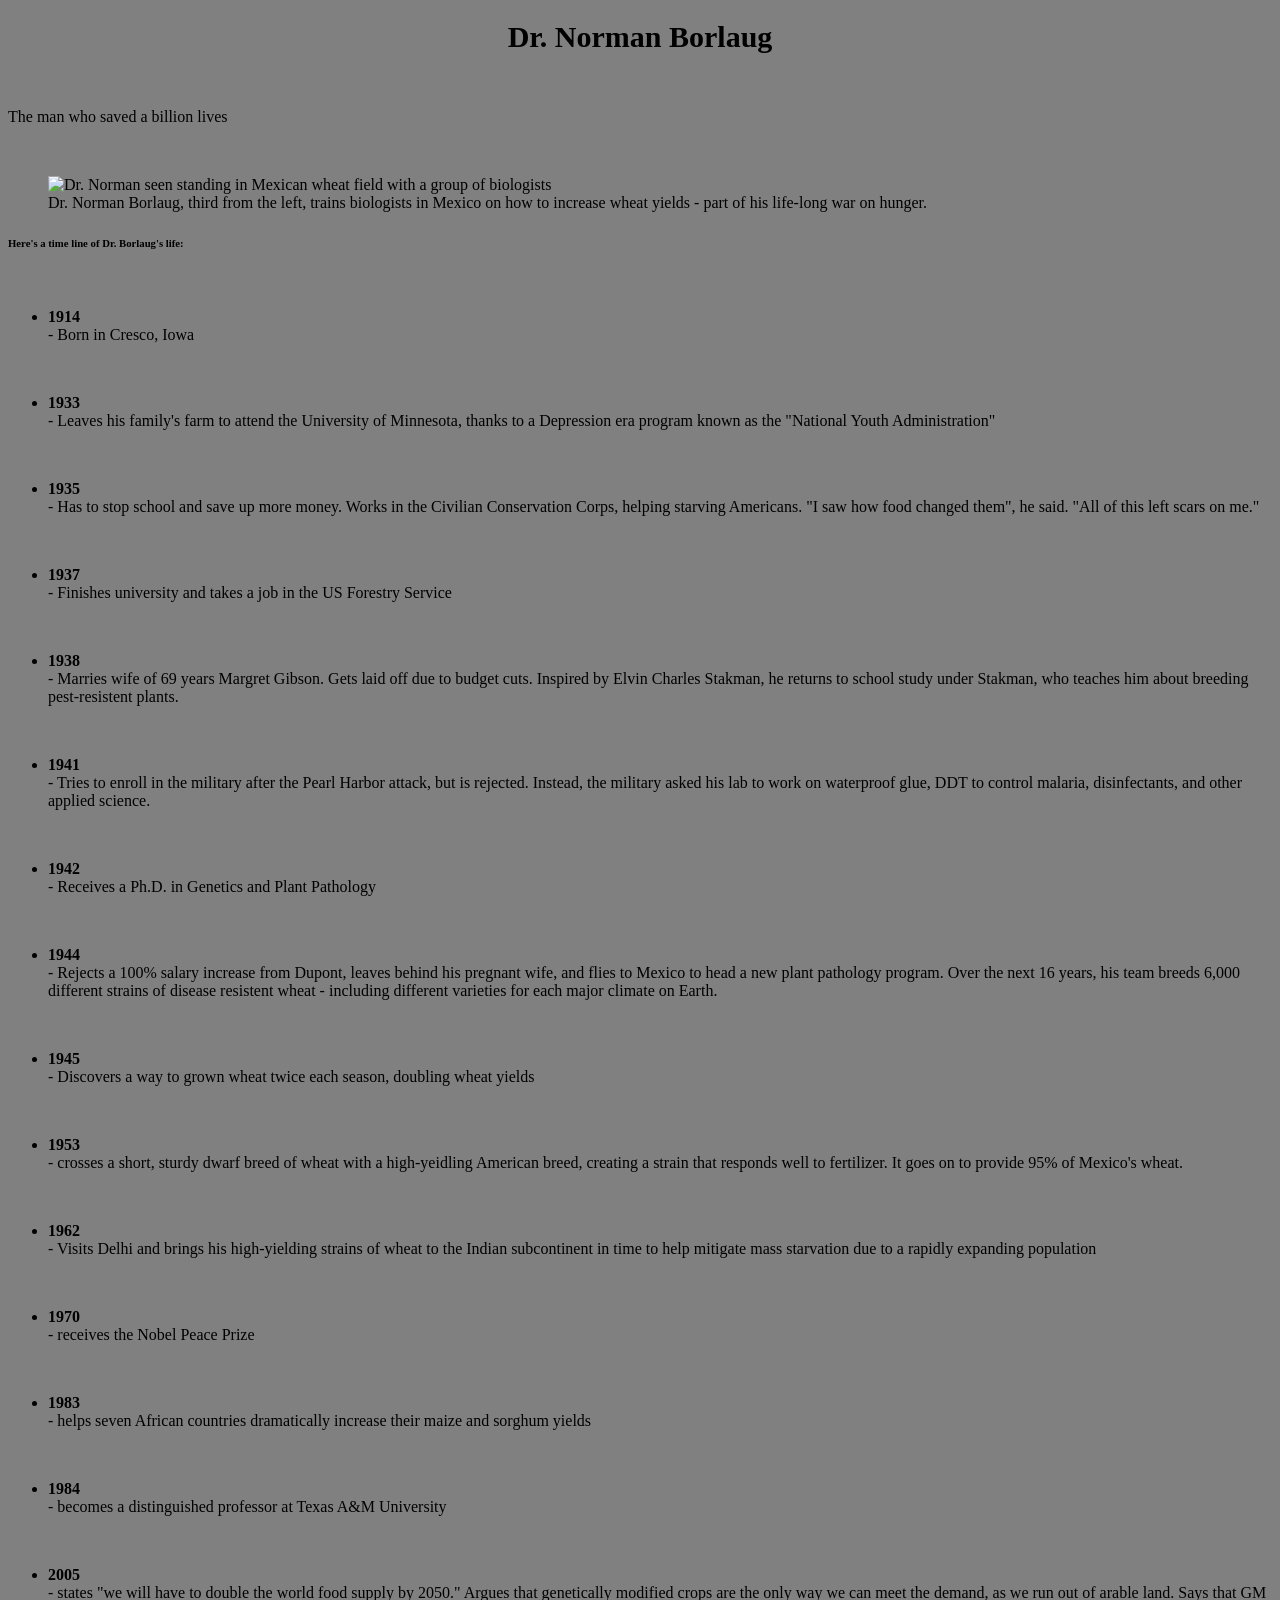
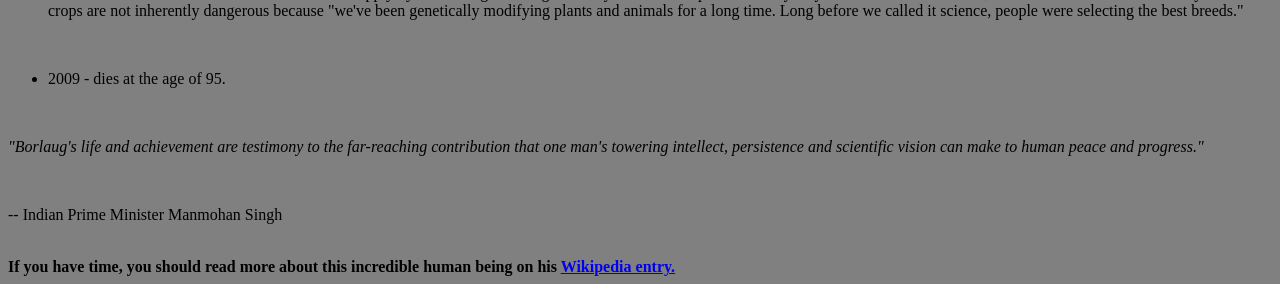
==== index.html @ 212309a8 "Rename tribute.html to index.html" ====
<!DOCTYPE html>
<html>
<head>
	<title>Tribut Page-Dr. Norman Borlaug</title>
	<link rel="stylesheet" type="text/css" href="tribute.css">
</head>

<body id="main">

	<h1>Dr. Norman Borlaug</h1><br>
	<p>The man who saved a billion lives</p><br>
	<figure>
		<img src="https://c2.staticflickr.com/4/3689/10613180113_fdf7bcd316_b.jpg" alt="Dr. Norman seen standing in Mexican wheat field with a group of biologists">
		<figcaption>Dr. Norman Borlaug, third from the left, trains biologists in Mexico on how to increase wheat yields - part of his life-long war on hunger. </figcaption>
	</figure>
	<h6>Here's a time line of Dr. Borlaug's life:</h6><br>
<ul>
	<li><p><strong>1914</strong> - Born in Cresco, Iowa</p></li><br>
	<li><p><strong>1933</strong> - Leaves his family's farm to attend the University of Minnesota, thanks to a Depression era program known as the "National Youth Administration"</p></li><br>
	<li><p><strong>1935</strong> - Has to stop school and save up more money. Works in the Civilian Conservation Corps, helping starving Americans. "I saw how food changed them", he said. "All of this left scars on me." </p></li><br>
	<li><p><strong>1937</strong> - Finishes university and takes a job in the US Forestry Service </p></li><br>
	<li><p><strong>1938</strong> - Marries wife of 69 years Margret Gibson. Gets laid off due to budget cuts. Inspired by Elvin Charles Stakman, he returns to school study under Stakman, who teaches him about breeding pest-resistent plants. </p></li><br>
	<li><P><strong>1941</strong> - Tries to enroll in the military after the Pearl Harbor attack, but is rejected. Instead, the military asked his lab to work on waterproof glue, DDT to control malaria, disinfectants, and other applied science. </P></li><br>
	<li><p><strong>1942</strong> - Receives a Ph.D. in Genetics and Plant Pathology </p></li><br>
	<li><p><strong>1944</strong> - Rejects a 100% salary increase from Dupont, leaves behind his pregnant wife, and flies to Mexico to head a new plant pathology program. Over the next 16 years, his team breeds 6,000 different strains of disease resistent wheat - including different varieties for each major climate on Earth. </p></li><br>
	<li><P><strong>1945</strong> - Discovers a way to grown wheat twice each season, doubling wheat yields </P></li><br>
	<li><p><strong>1953</strong> - crosses a short, sturdy dwarf breed of wheat with a high-yeidling American breed, creating a strain that responds well to fertilizer. It goes on to provide 95% of Mexico's wheat. </p></li><br>
	<li><p><strong>1962</strong> - Visits Delhi and brings his high-yielding strains of wheat to the Indian subcontinent in time to help mitigate mass starvation due to a rapidly expanding population </p></li><br>
	<li><p><strong>1970</strong> - receives the Nobel Peace Prize</p></li><br>
	<li><p><strong>1983</strong> - helps seven African countries dramatically increase their maize and sorghum yields </p></li><br>
	<li><p><strong>1984</strong> - becomes a distinguished professor at Texas A&M University</p></li><br>
	<li><p><strong>2005</strong> - states "we will have to double the world food supply by 2050." Argues that genetically modified crops are the only way we can meet the demand, as we run out of arable land. Says that GM crops are not inherently dangerous because "we've been genetically modifying plants and animals for a long time. Long before we called it science, people were selecting the best breeds." </p></li><br>
	<li><p>2009 - dies at the age of 95.</p></li><br>
</ul>
	<p><em>"Borlaug's life and achievement are testimony to the far-reaching contribution that one man's towering intellect, persistence and scientific vision can make to human peace and progress." </em></p><br>
	<p>-- Indian Prime Minister Manmohan Singh</p><br>
	<footer><strong>If you have time, you should read more about this incredible human being on his <a href="https://en.wikipedia.org/wiki/Norman_Borlaug" target="_blank">Wikipedia entry.</a></strong></footer>
</body>
</html>
---- tribute.css ----
h1 {
	font-family: 'Elephant';
	font-size: 30px;
	font-weight: bold;
	text-align: center;
}
#main {
	background-color: grey;

}
p{
	display: grid;
}
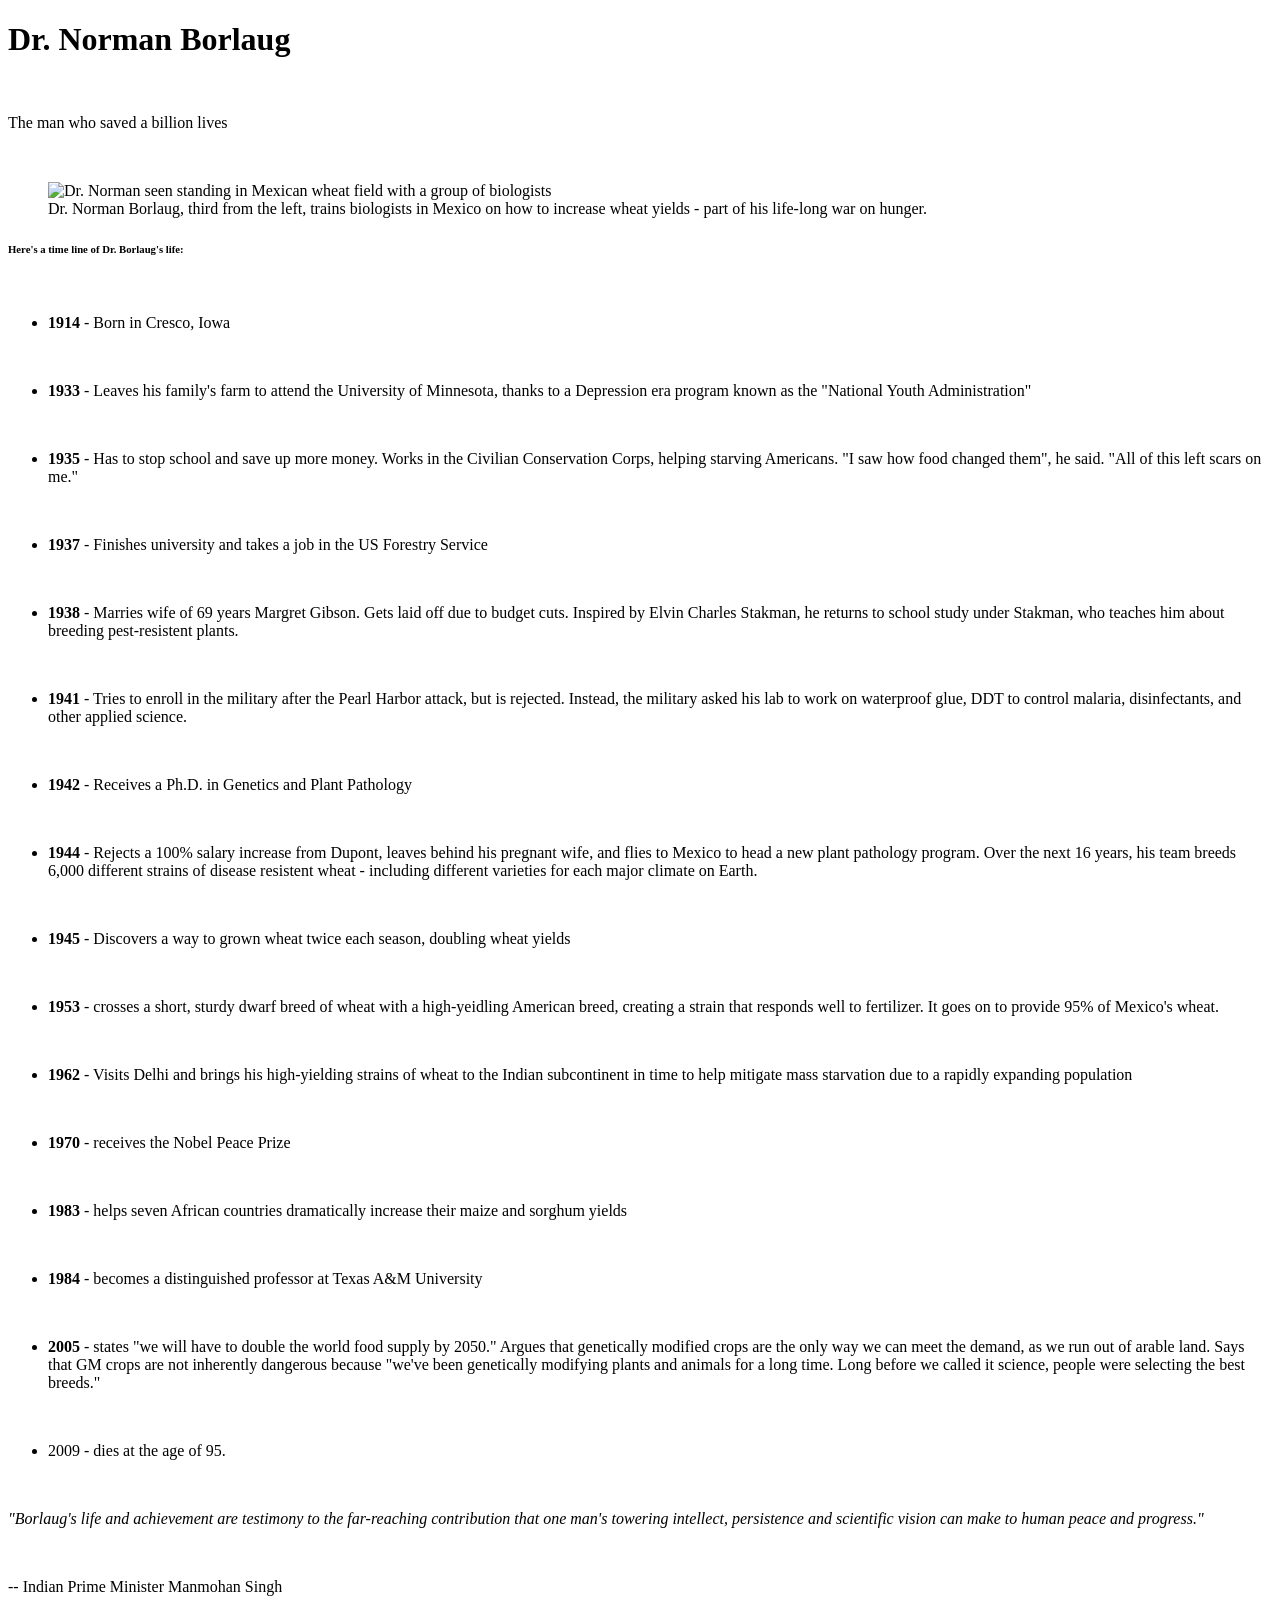
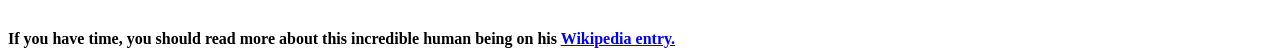
==== commit 7293bb01: "Update index.html" ====
--- a/index.html
+++ b/index.html
@@ -2,7 +2,7 @@
 <html>
 <head>
 	<title>Tribut Page-Dr. Norman Borlaug</title>
-	<link rel="stylesheet" type="text/css" href="tribute.css">
+	<link rel="stylesheet" type="text/css" href="style.css">
 </head>
 
 <body id="main">
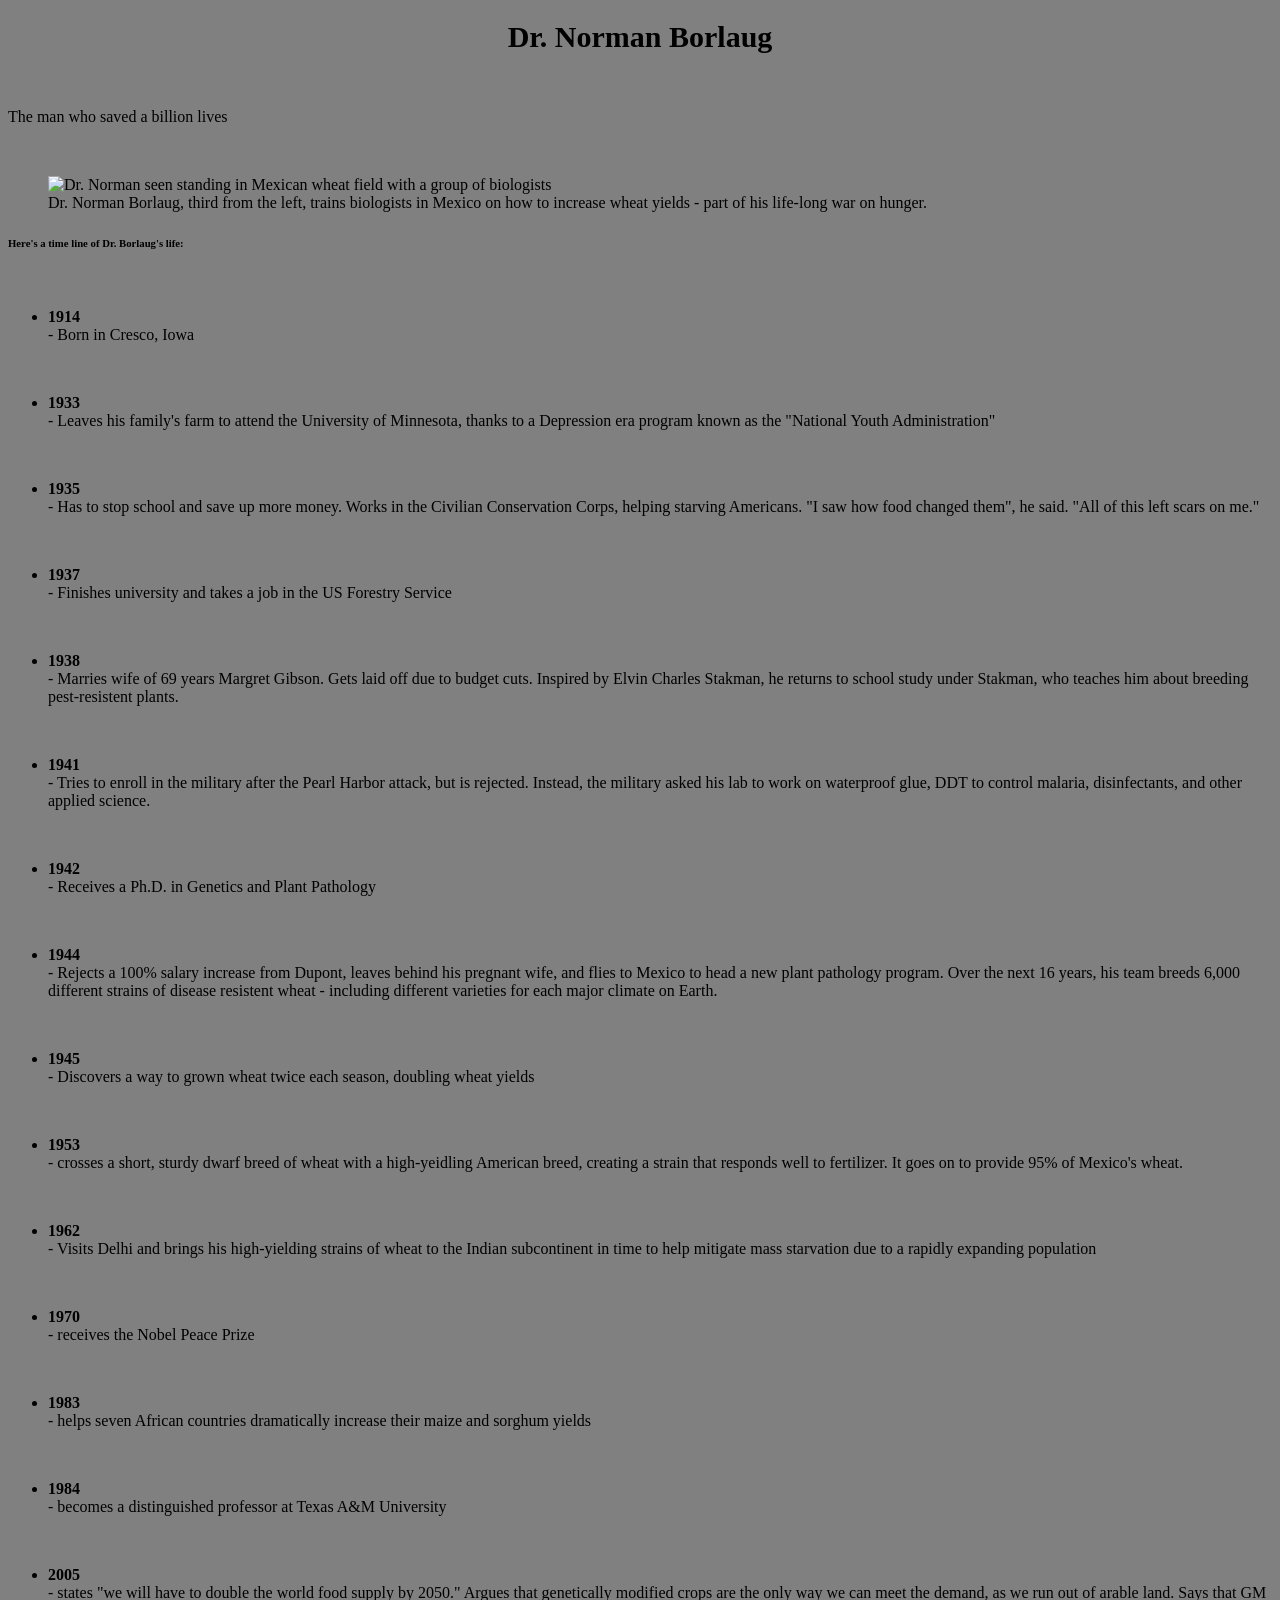
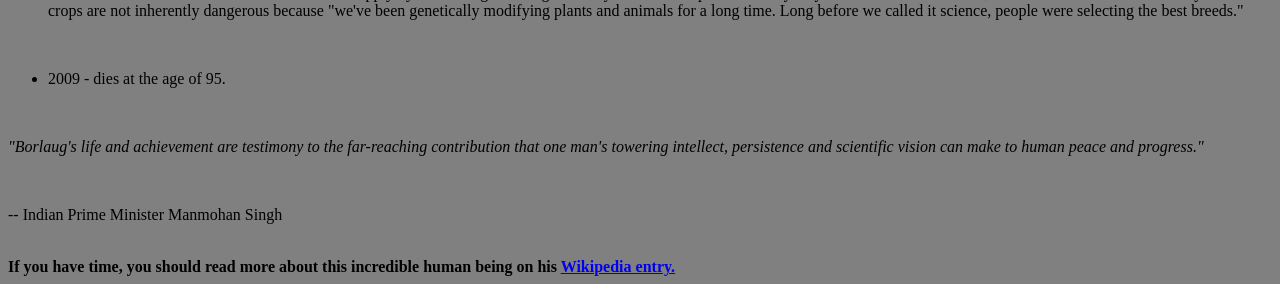
==== commit 490df619: "Update index.html" ====
--- a/index.html
+++ b/index.html
@@ -2,7 +2,7 @@
 <html>
 <head>
 	<title>Tribut Page-Dr. Norman Borlaug</title>
-	<link rel="stylesheet" type="text/css" href="style.css">
+	<link rel="stylesheet" type="text/css" href="styles.css">
 </head>
 
 <body id="main">
--- a/styles.css
+++ b/styles.css
@@ -0,0 +1,13 @@
+h1 {
+	font-family: 'Elephant';
+	font-size: 30px;
+	font-weight: bold;
+	text-align: center;
+}
+#main {
+	background-color: grey;
+
+}
+p{
+	display: grid;
+}
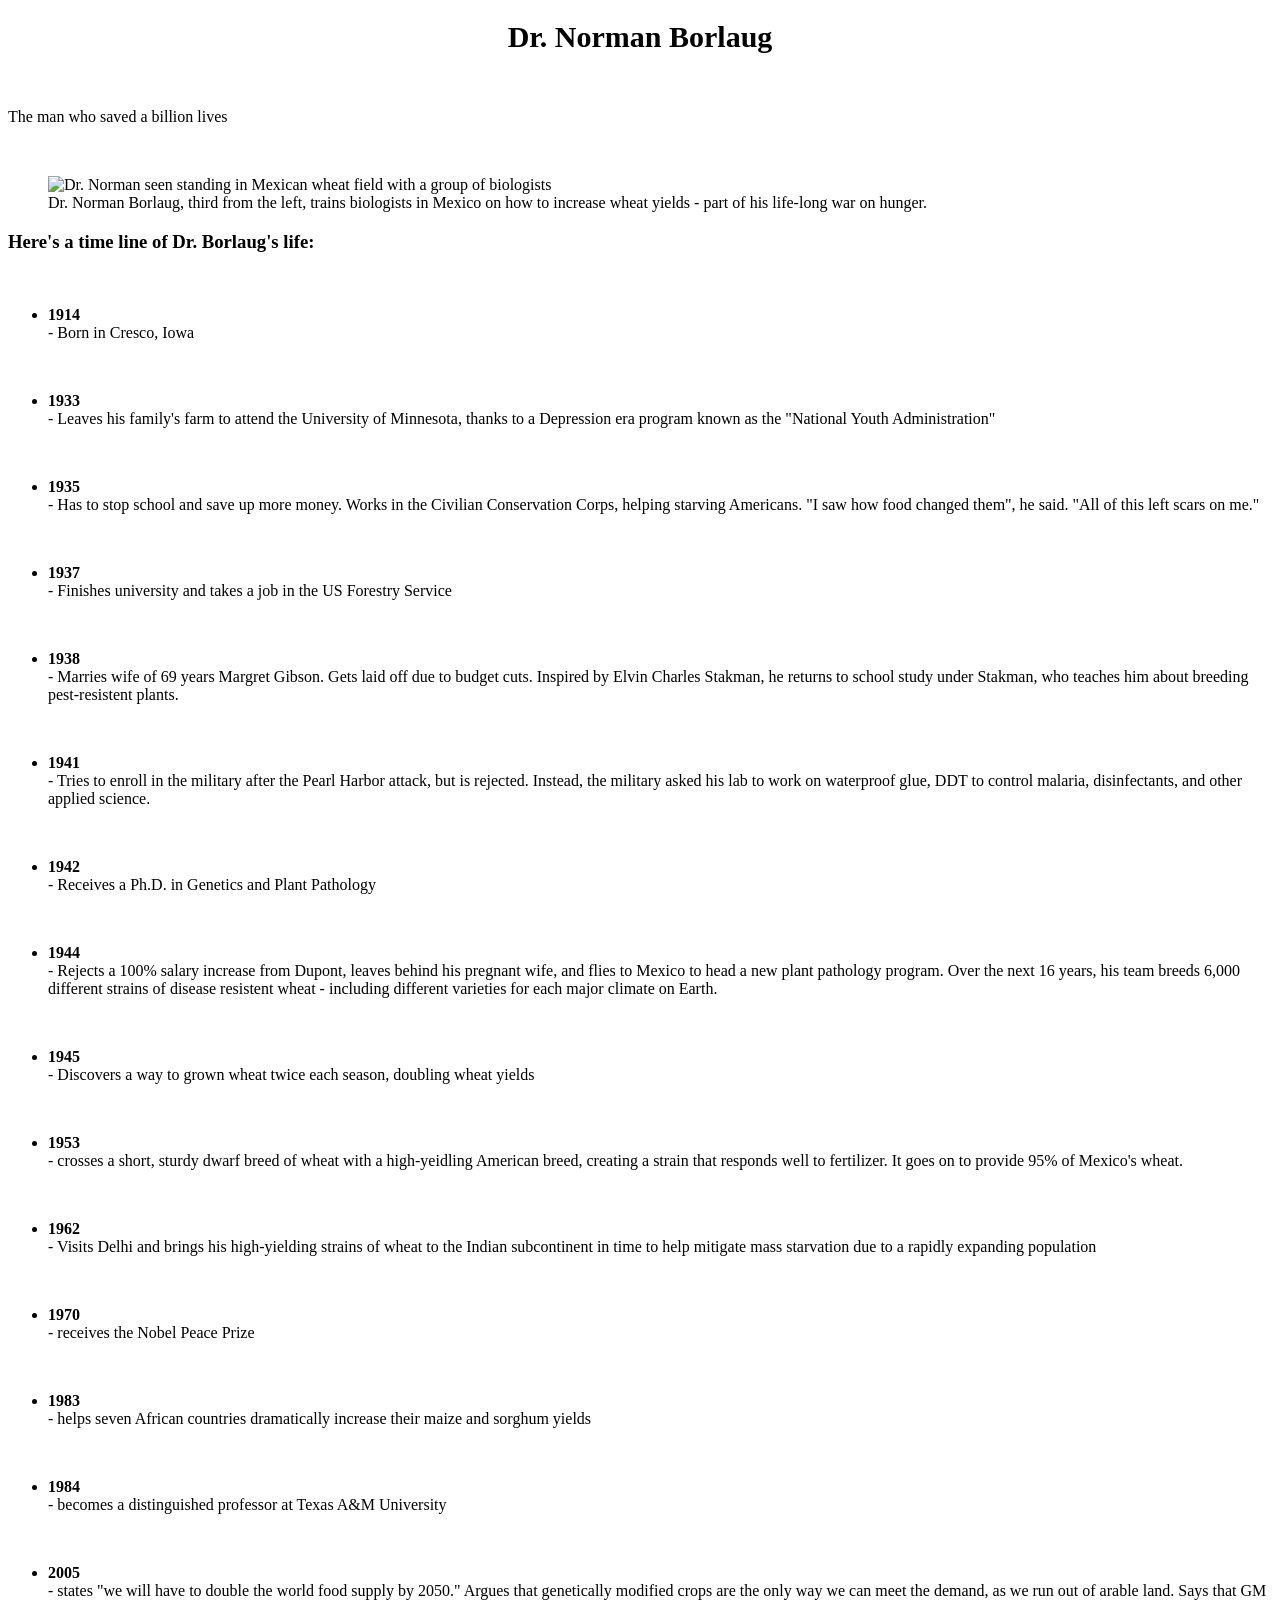
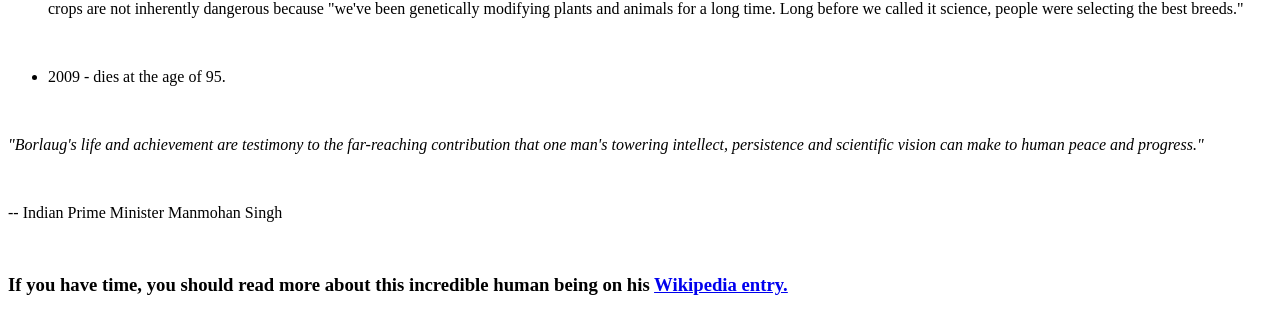
==== commit c22b240d: "Update index.html" ====
--- a/index.html
+++ b/index.html
@@ -2,18 +2,18 @@
 <html>
 <head>
 	<title>Tribut Page-Dr. Norman Borlaug</title>
-	<link rel="stylesheet" type="text/css" href="styles.css">
+	<link rel="stylesheet" type="text/css" href="tribute.css">
 </head>
 
-<body id="main">
+<body>
 
 	<h1>Dr. Norman Borlaug</h1><br>
-	<p>The man who saved a billion lives</p><br>
-	<figure>
+	<p id="title">The man who saved a billion lives</p><br>
+	<figure id="img_div">
 		<img src="https://c2.staticflickr.com/4/3689/10613180113_fdf7bcd316_b.jpg" alt="Dr. Norman seen standing in Mexican wheat field with a group of biologists">
-		<figcaption>Dr. Norman Borlaug, third from the left, trains biologists in Mexico on how to increase wheat yields - part of his life-long war on hunger. </figcaption>
+		<figcaption id="image-caption">Dr. Norman Borlaug, third from the left, trains biologists in Mexico on how to increase wheat yields - part of his life-long war on hunger. </figcaption>
 	</figure>
-	<h6>Here's a time line of Dr. Borlaug's life:</h6><br>
+	<h3 id="headline">Here's a time line of Dr. Borlaug's life:</h3><br>
 <ul>
 	<li><p><strong>1914</strong> - Born in Cresco, Iowa</p></li><br>
 	<li><p><strong>1933</strong> - Leaves his family's farm to attend the University of Minnesota, thanks to a Depression era program known as the "National Youth Administration"</p></li><br>
@@ -34,6 +34,7 @@
 </ul>
 	<p><em>"Borlaug's life and achievement are testimony to the far-reaching contribution that one man's towering intellect, persistence and scientific vision can make to human peace and progress." </em></p><br>
 	<p>-- Indian Prime Minister Manmohan Singh</p><br>
-	<footer><strong>If you have time, you should read more about this incredible human being on his <a href="https://en.wikipedia.org/wiki/Norman_Borlaug" target="_blank">Wikipedia entry.</a></strong></footer>
+	<h3 id="blockquote"><strong>If you have time, you should read more about this incredible human being on his <a href="https://en.wikipedia.org/wiki/Norman_Borlaug" target="_blank" id="tribute-link">Wikipedia entry.</a></strong></h3>
 </body>
 </html>
+
--- a/tribute.css
+++ b/tribute.css
@@ -0,0 +1,13 @@
+h1 {
+	font-family: 'Elephant';
+	font-size: 30px;
+	font-weight: bold;
+	text-align: center;
+}
+#main {
+	background-color: grey;
+
+}
+p{
+	display: grid;
+}
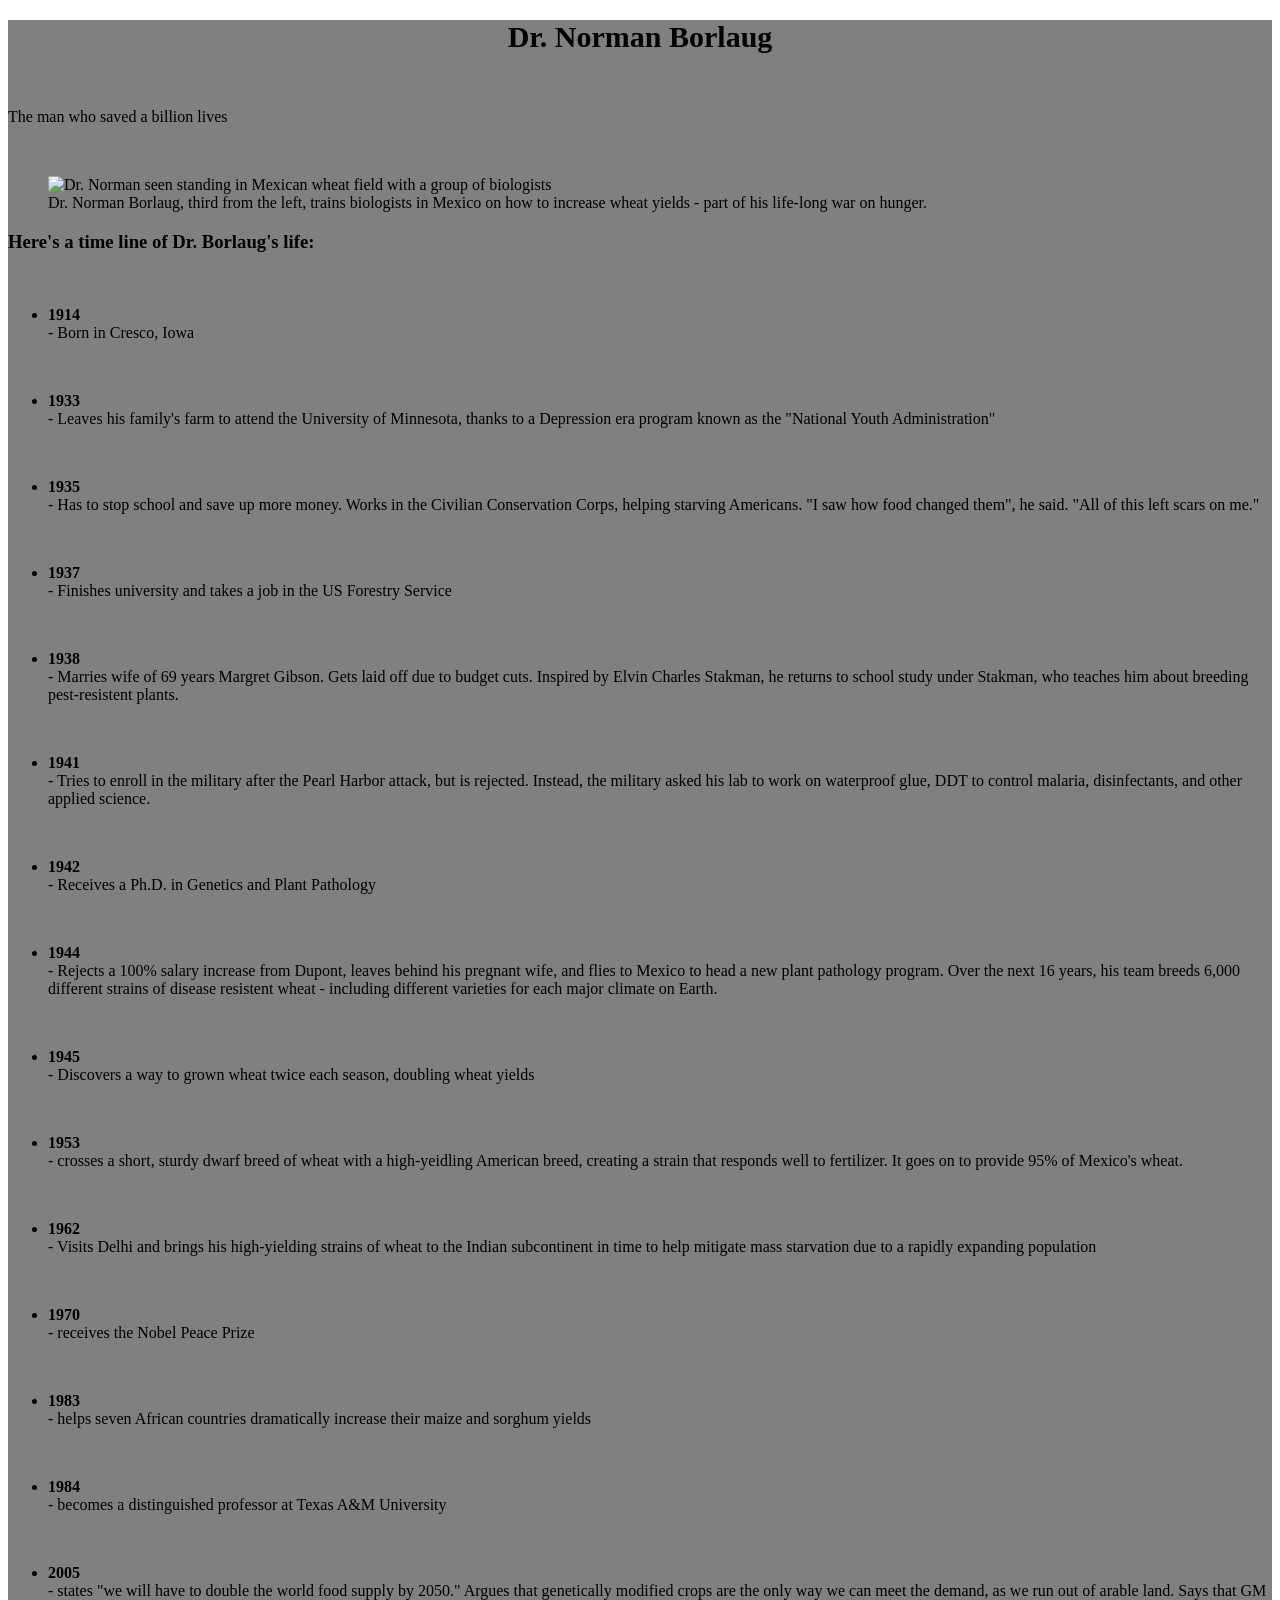
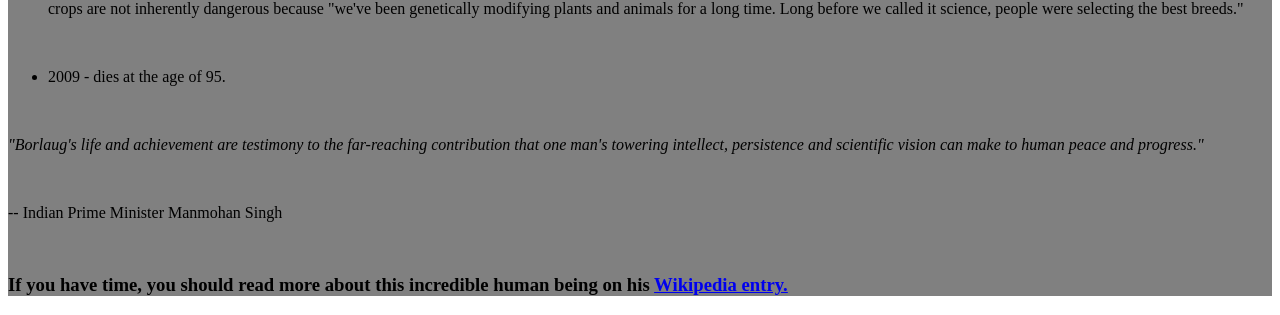
==== commit 6a65633a: "Update index.html" ====
--- a/index.html
+++ b/index.html
@@ -6,7 +6,7 @@
 </head>
 
 <body>
-
+<main id="main">
 	<h1>Dr. Norman Borlaug</h1><br>
 	<p id="title">The man who saved a billion lives</p><br>
 	<figure id="img_div">
@@ -35,6 +35,7 @@
 	<p><em>"Borlaug's life and achievement are testimony to the far-reaching contribution that one man's towering intellect, persistence and scientific vision can make to human peace and progress." </em></p><br>
 	<p>-- Indian Prime Minister Manmohan Singh</p><br>
 	<h3 id="blockquote"><strong>If you have time, you should read more about this incredible human being on his <a href="https://en.wikipedia.org/wiki/Norman_Borlaug" target="_blank" id="tribute-link">Wikipedia entry.</a></strong></h3>
-</body>
+	</main>
+	</body>
 </html>
 
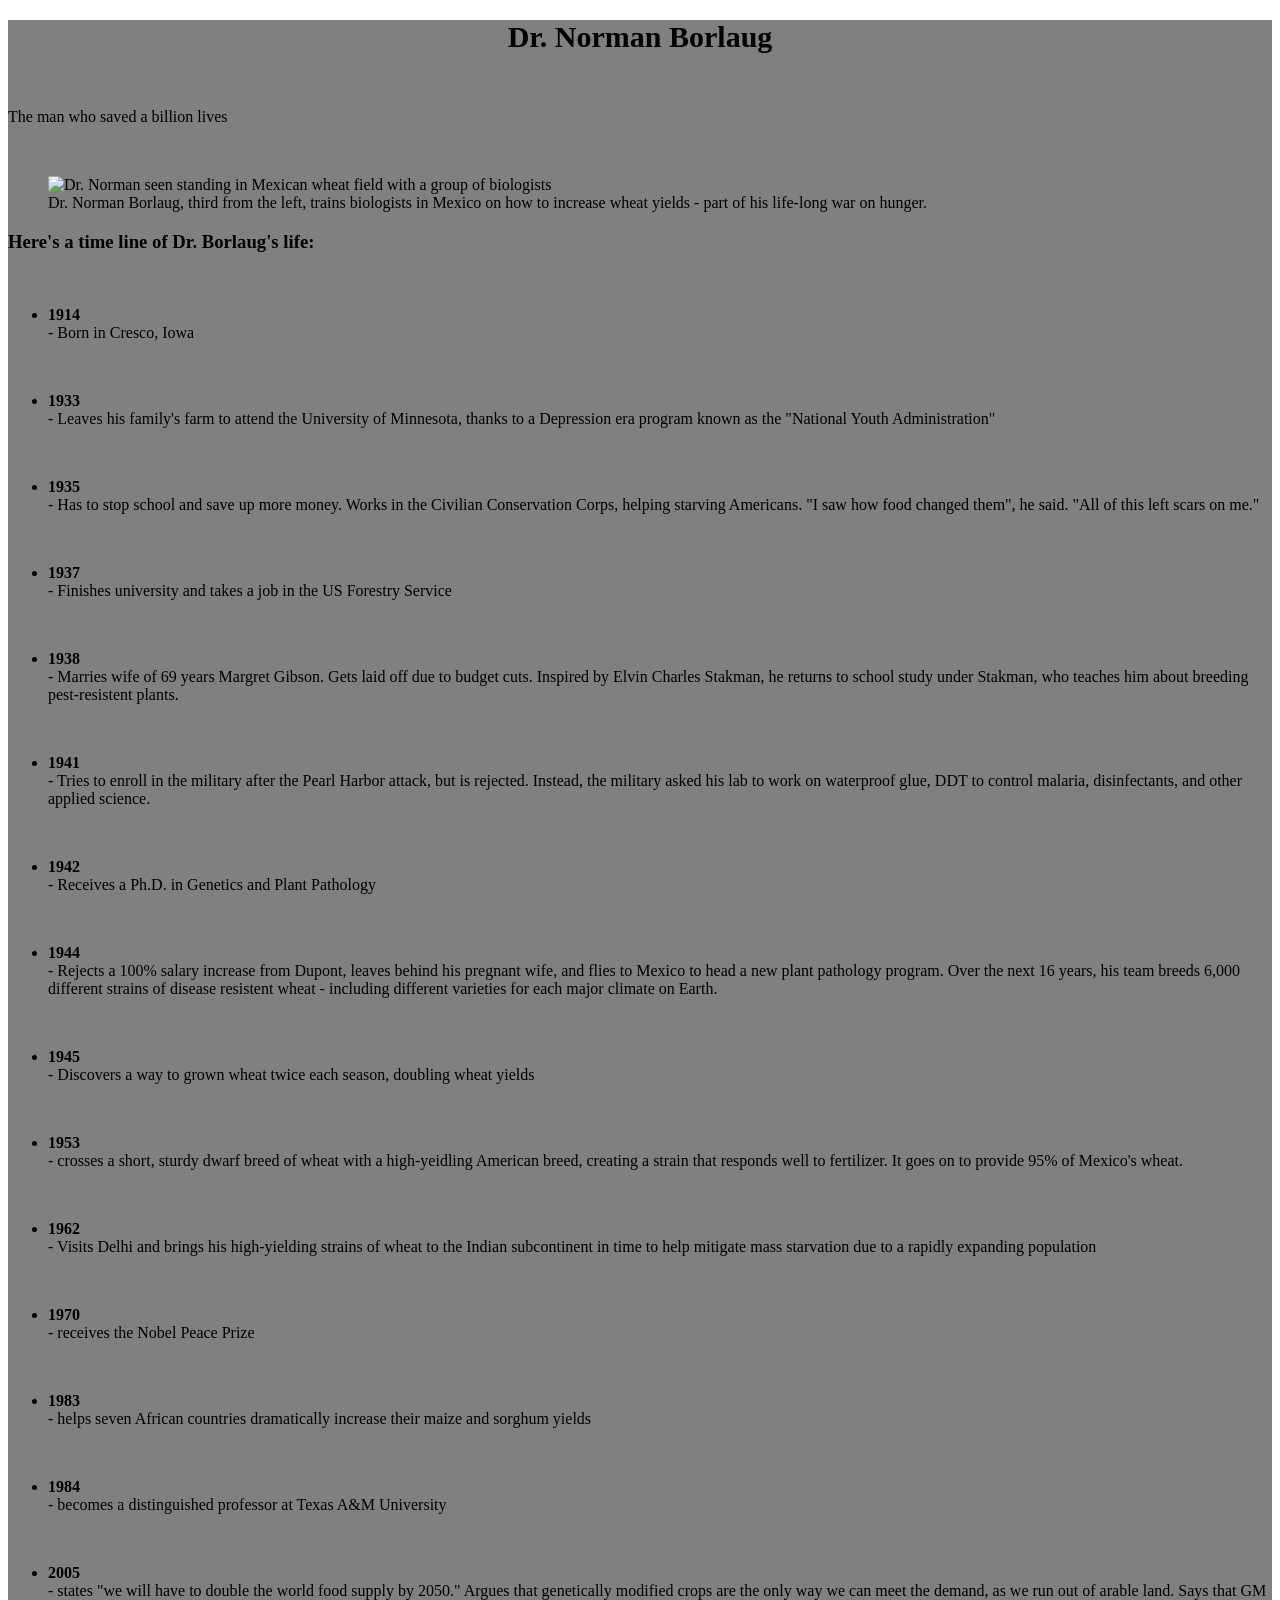
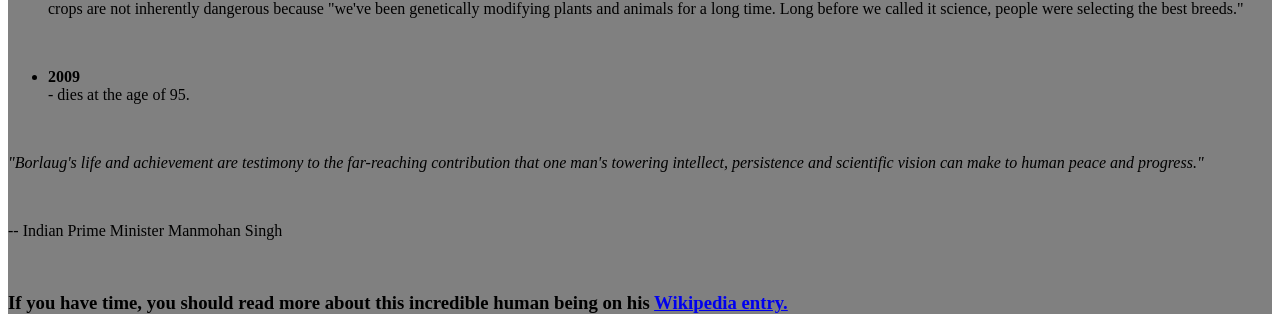
==== commit 9a6ee5d7: "Update index.html" ====
--- a/index.html
+++ b/index.html
@@ -30,7 +30,7 @@
 	<li><p><strong>1983</strong> - helps seven African countries dramatically increase their maize and sorghum yields </p></li><br>
 	<li><p><strong>1984</strong> - becomes a distinguished professor at Texas A&M University</p></li><br>
 	<li><p><strong>2005</strong> - states "we will have to double the world food supply by 2050." Argues that genetically modified crops are the only way we can meet the demand, as we run out of arable land. Says that GM crops are not inherently dangerous because "we've been genetically modifying plants and animals for a long time. Long before we called it science, people were selecting the best breeds." </p></li><br>
-	<li><p>2009 - dies at the age of 95.</p></li><br>
+	<li><p><strong>2009</strong> - dies at the age of 95.</p></li><br>
 </ul>
 	<p><em>"Borlaug's life and achievement are testimony to the far-reaching contribution that one man's towering intellect, persistence and scientific vision can make to human peace and progress." </em></p><br>
 	<p>-- Indian Prime Minister Manmohan Singh</p><br>
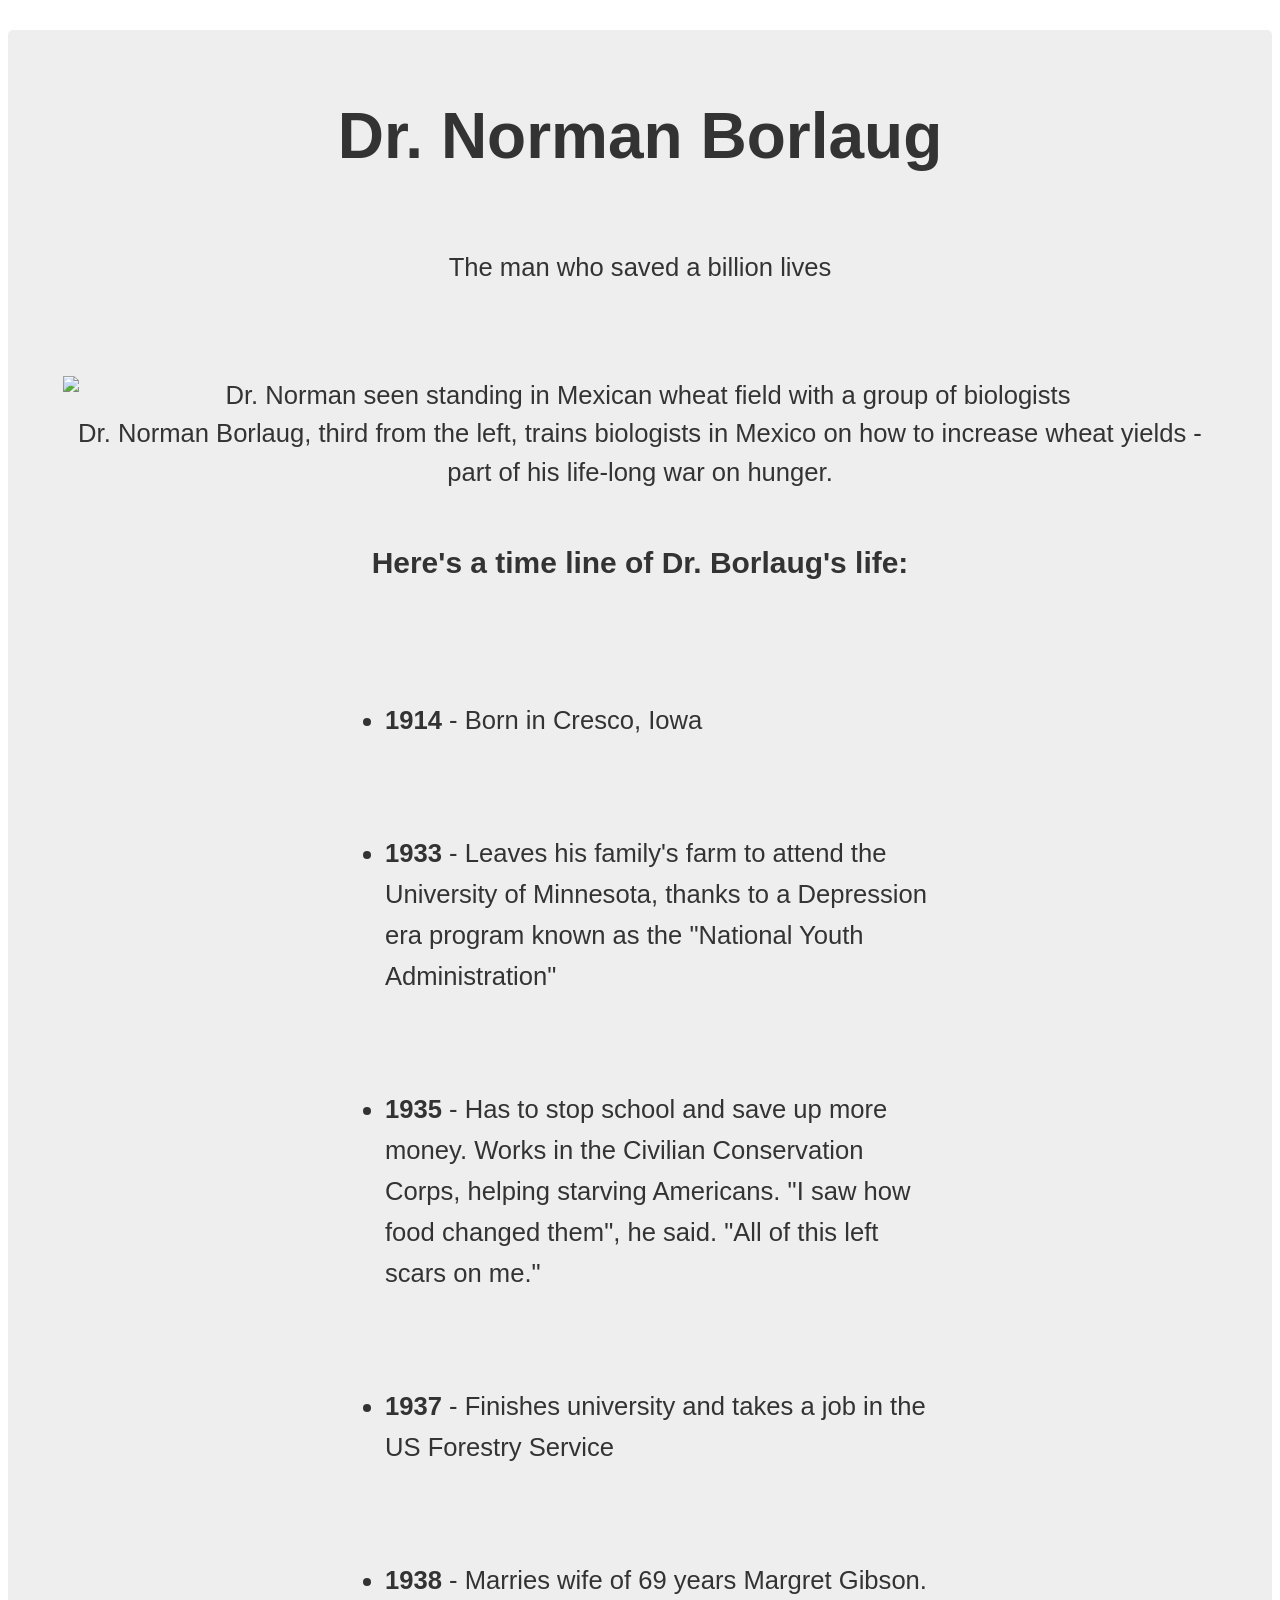
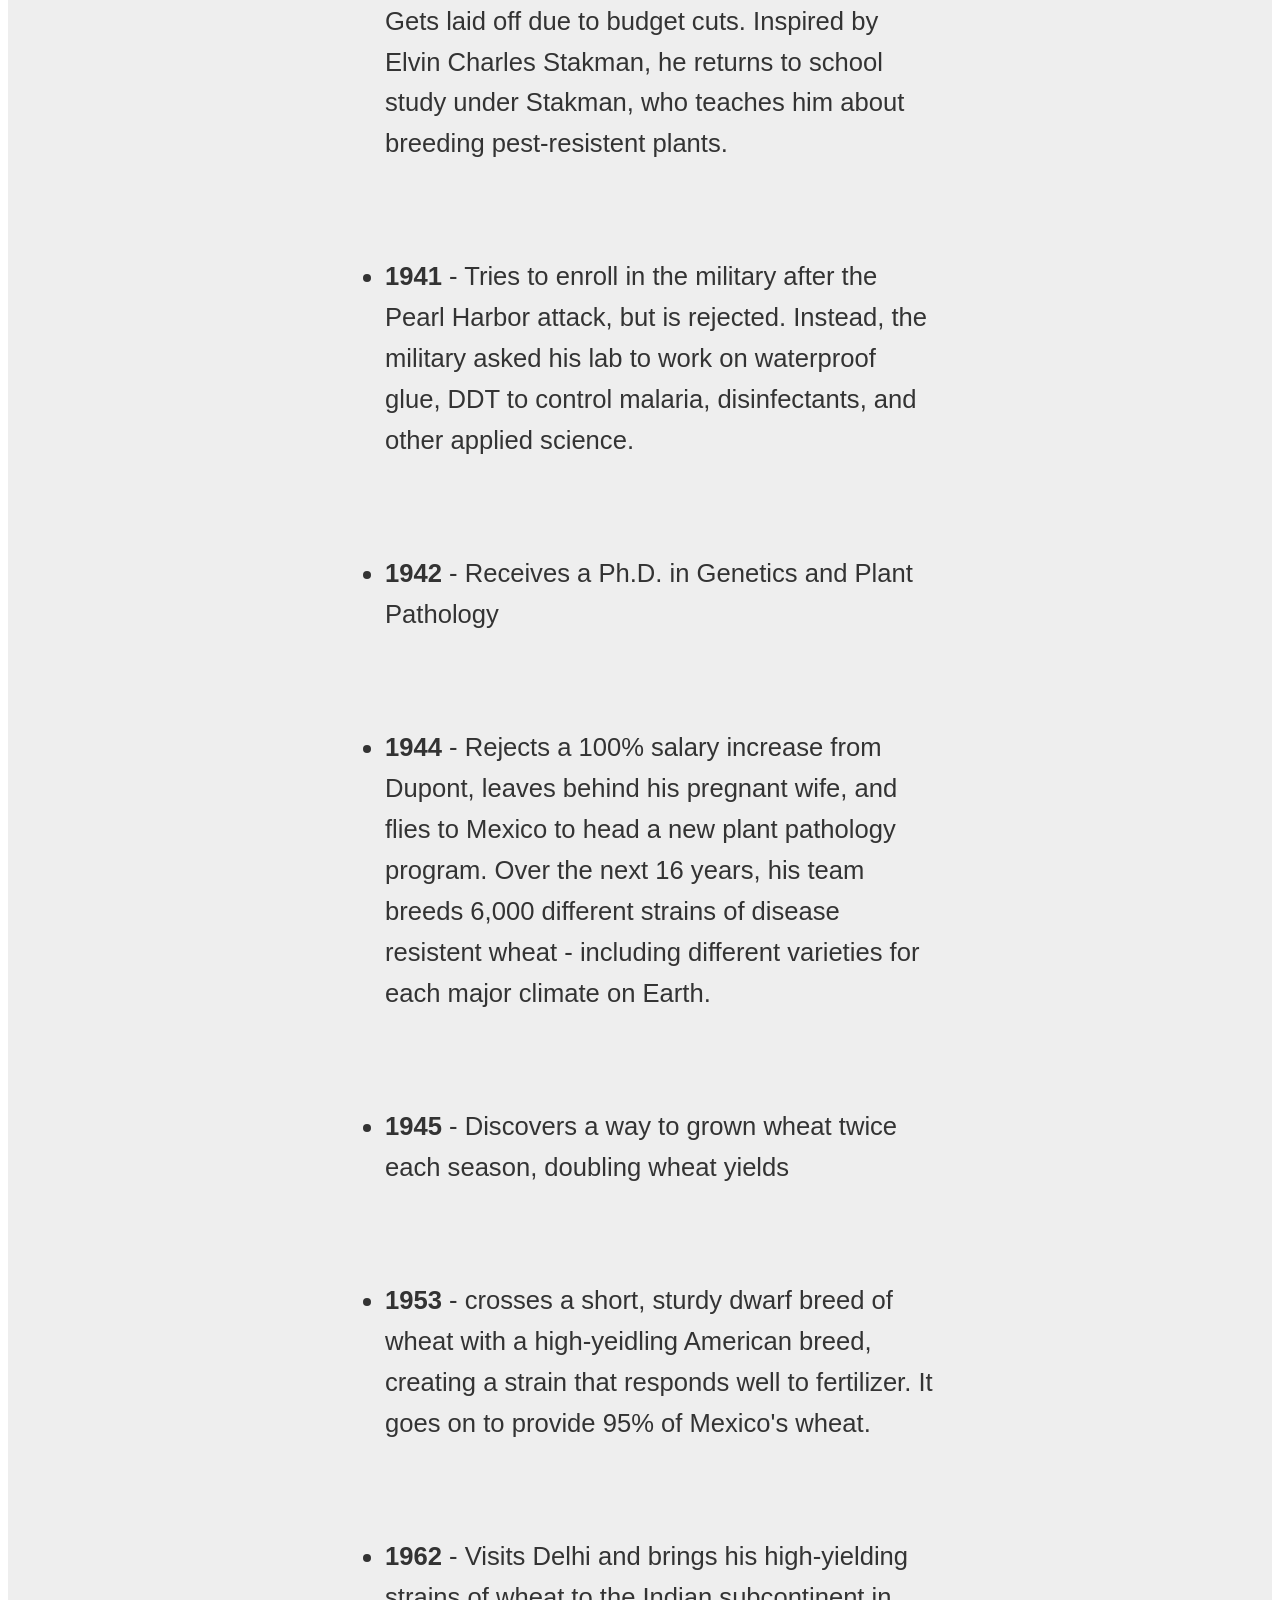
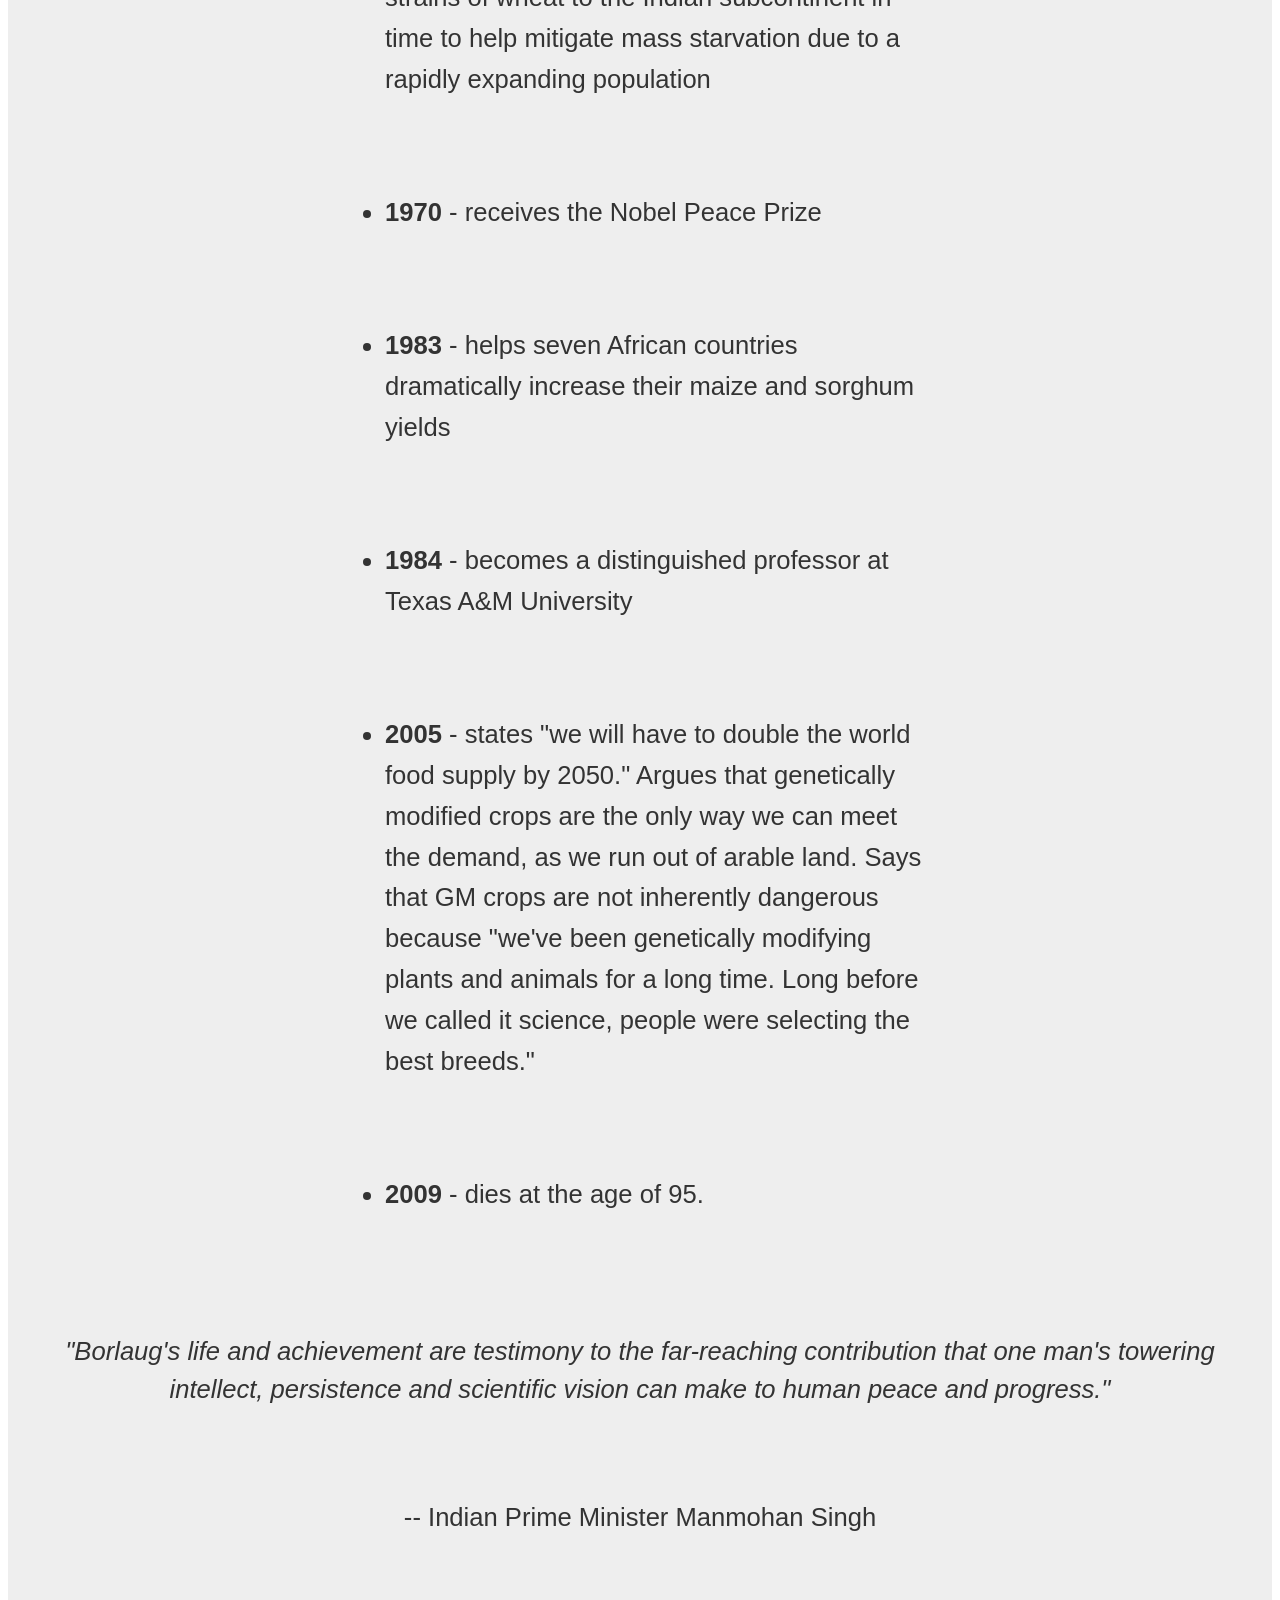
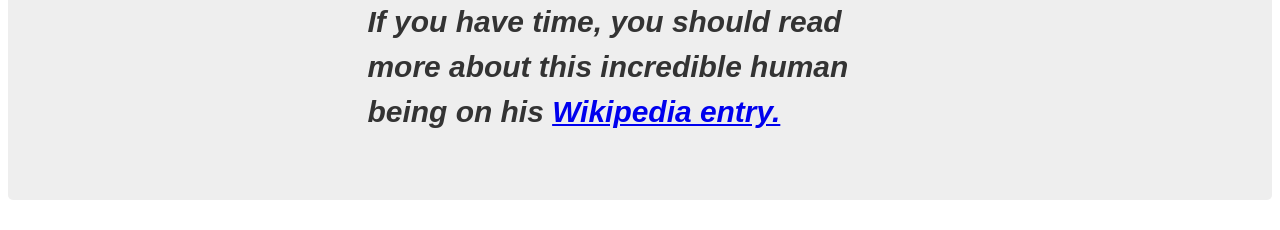
==== commit e7768840: "Update index.html" ====
--- a/index.html
+++ b/index.html
@@ -2,7 +2,7 @@
 <html>
 <head>
 	<title>Tribut Page-Dr. Norman Borlaug</title>
-	<link rel="stylesheet" type="text/css" href="tribute.css">
+	<link rel="stylesheet" type="text/css" href="styles.css">
 </head>
 
 <body>
--- a/styles.css
+++ b/styles.css
@@ -0,0 +1,59 @@
+body {
+  /* Native font stack https://getbootstrap.com/docs/4.2/content/reboot/#native-font-stack */
+  font-family: -apple-system, BlinkMacSystemFont, "Segoe UI", "Roboto", "Helvetica Neue", Arial, sans-serif;
+  font-size: 1.6rem;
+  line-height: 1.5;
+  text-align: center;
+  color: #333;
+  margin: 0;
+}
+
+h1 {
+  font-size: 4rem;
+  margin-bottom: 0;
+}
+
+#main {
+  margin: 30px 8px;
+  padding: 15px;
+  border-radius: 5px;
+  background: #eee;
+}
+img {
+  max-width: 100%;
+  display: block;
+  height: auto;
+  margin: 0 auto;
+}
+#img-div {
+  background: white;
+  padding: 10px;
+  margin: 0;
+}
+
+#img-caption {
+  margin: 15px 0 5px 0;
+}
+#headline {
+  margin: 50px 0;
+  text-align: center;
+}
+
+ul {
+  max-width: 550px;
+  margin: 0 auto 50px auto;
+  text-align: left;
+  line-height: 1.6;
+}
+
+li {
+  margin: 16px 0;
+}
+
+#blockquote {
+  font-style: italic;
+  max-width: 545px;
+  margin: 0 auto 50px auto;
+  text-align: left;
+}
+
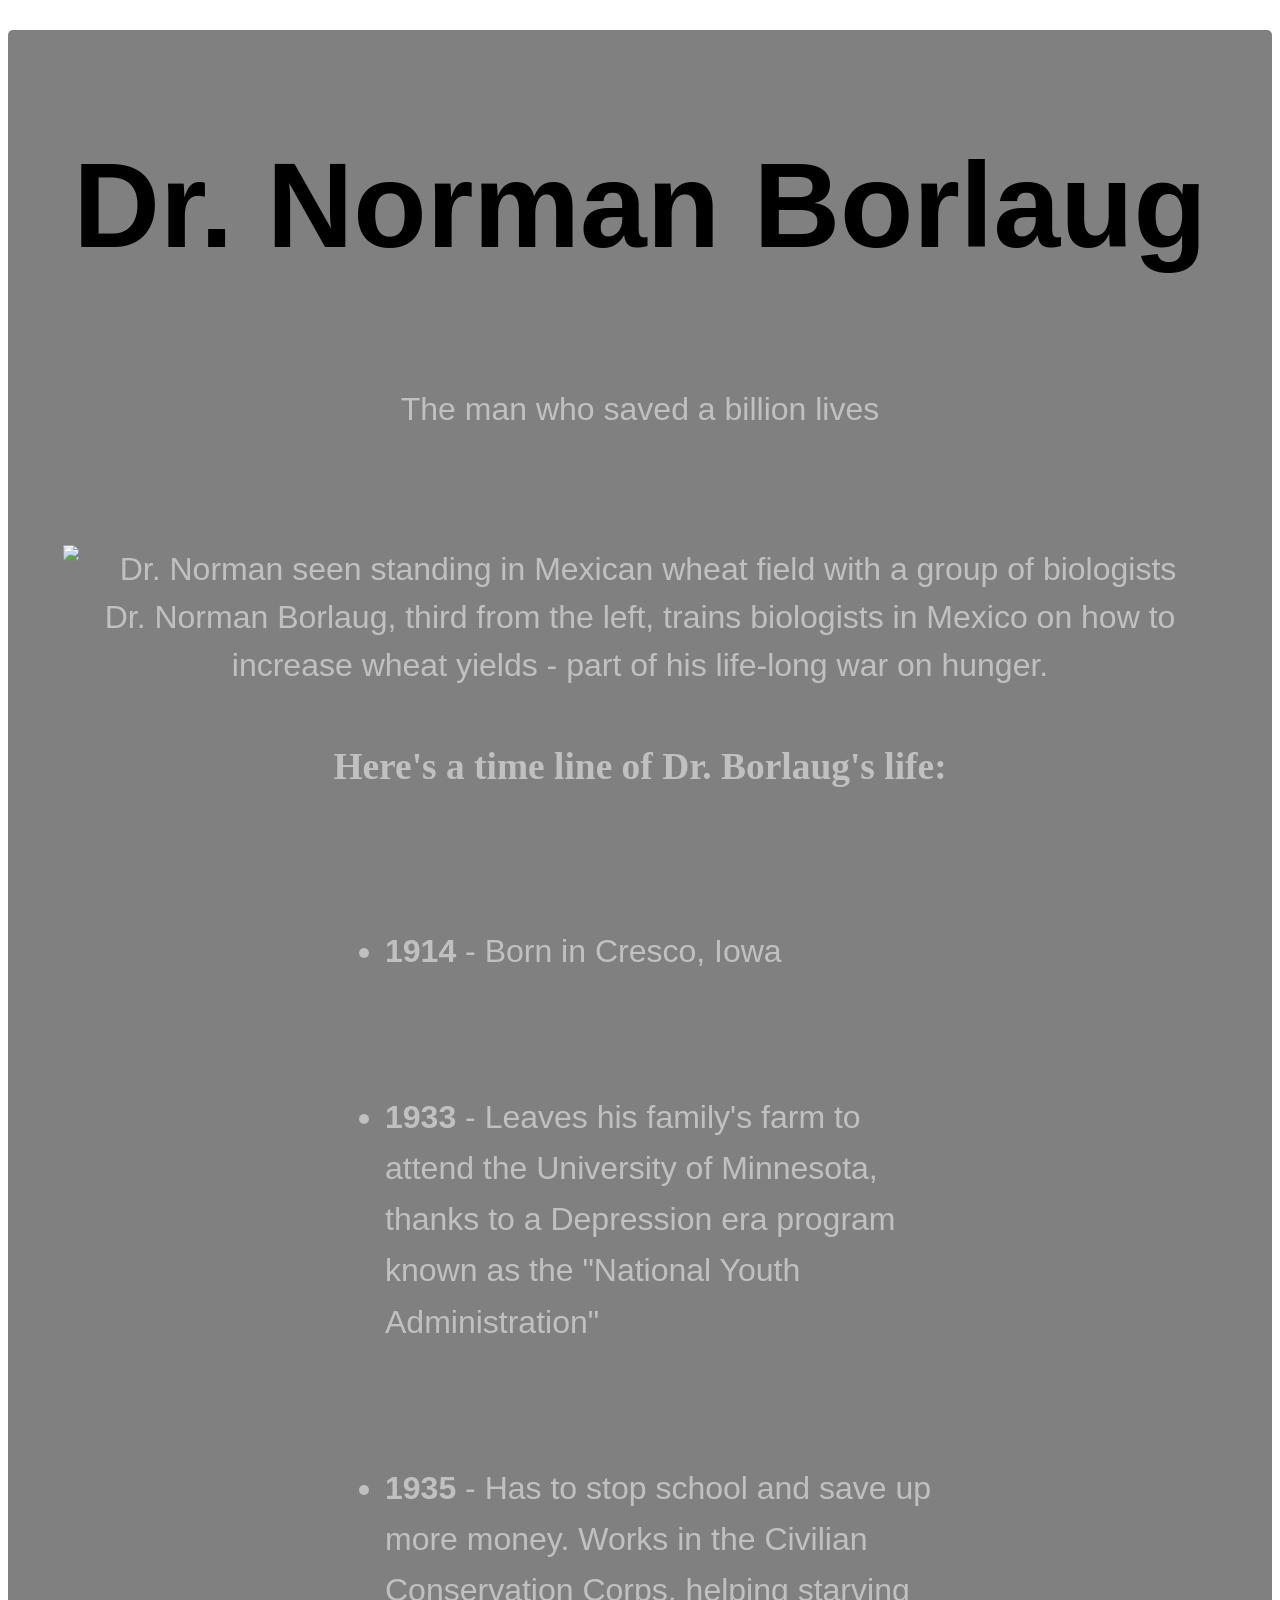
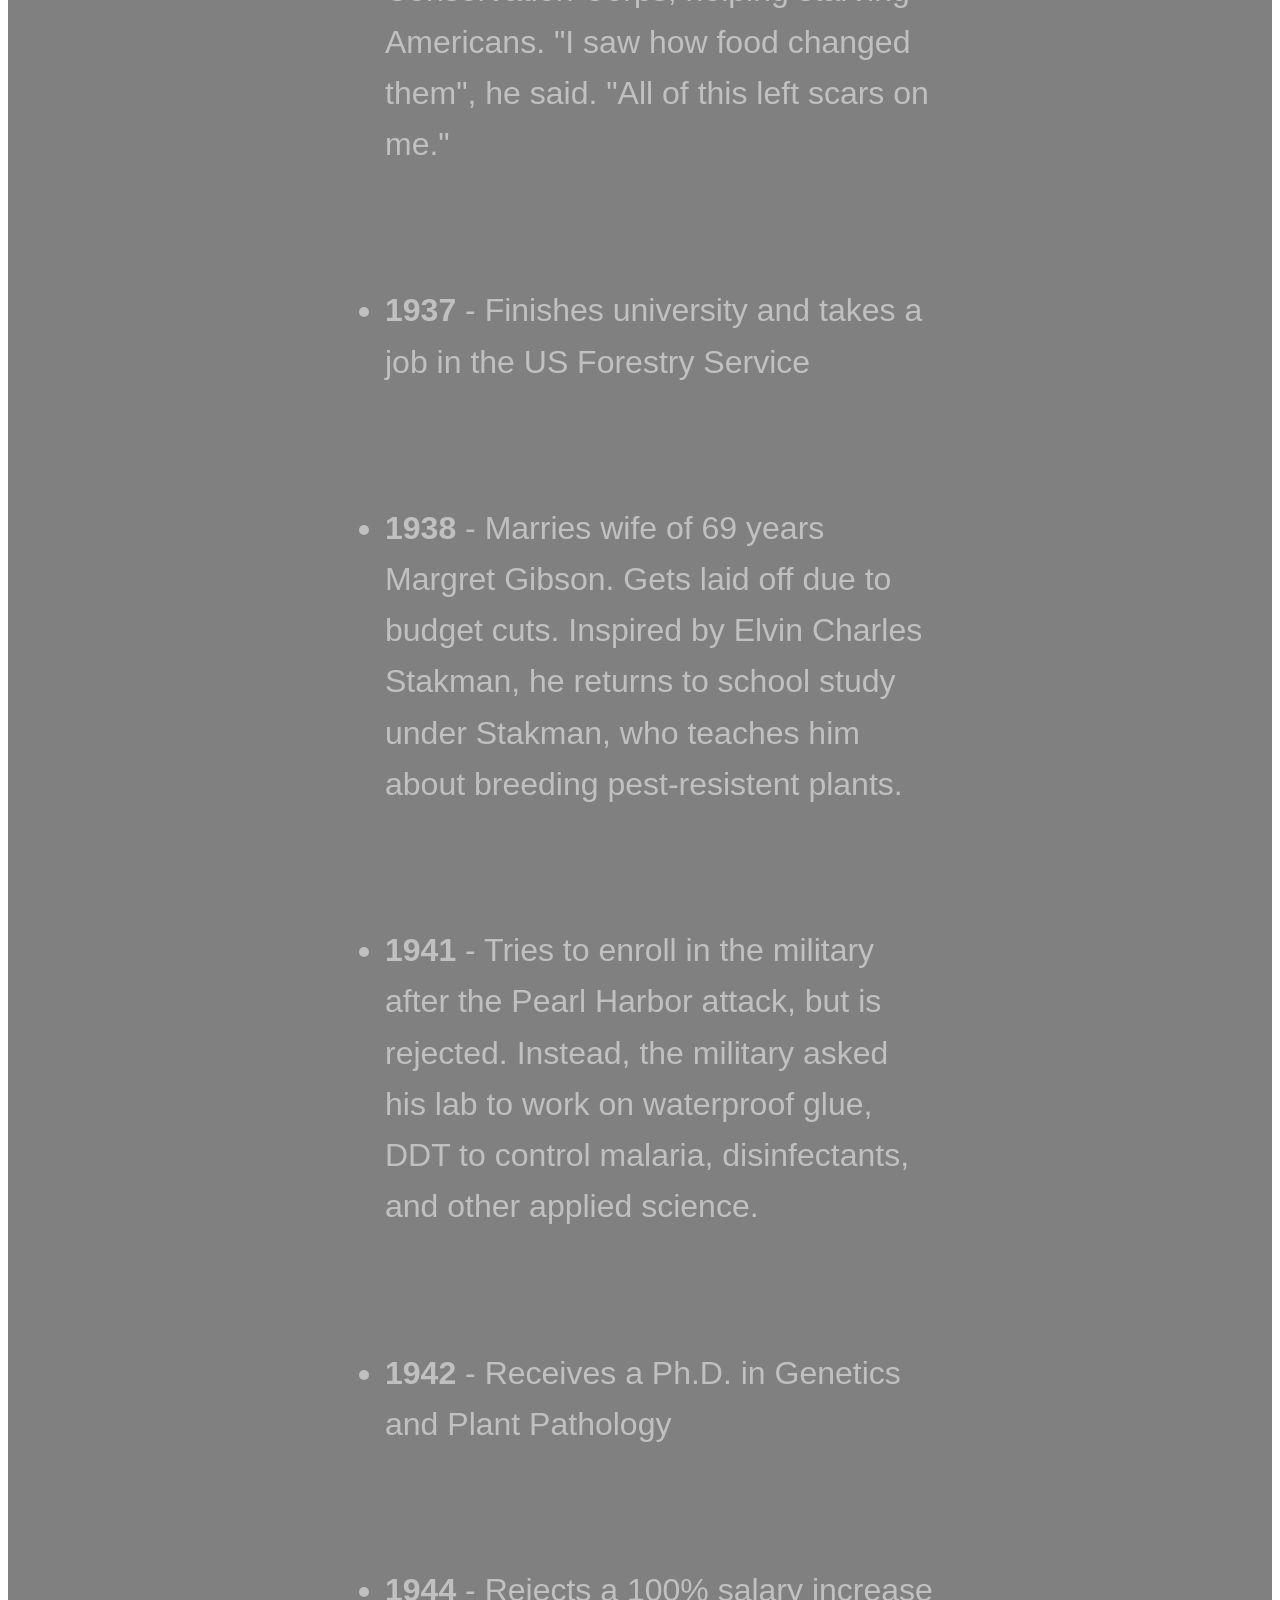
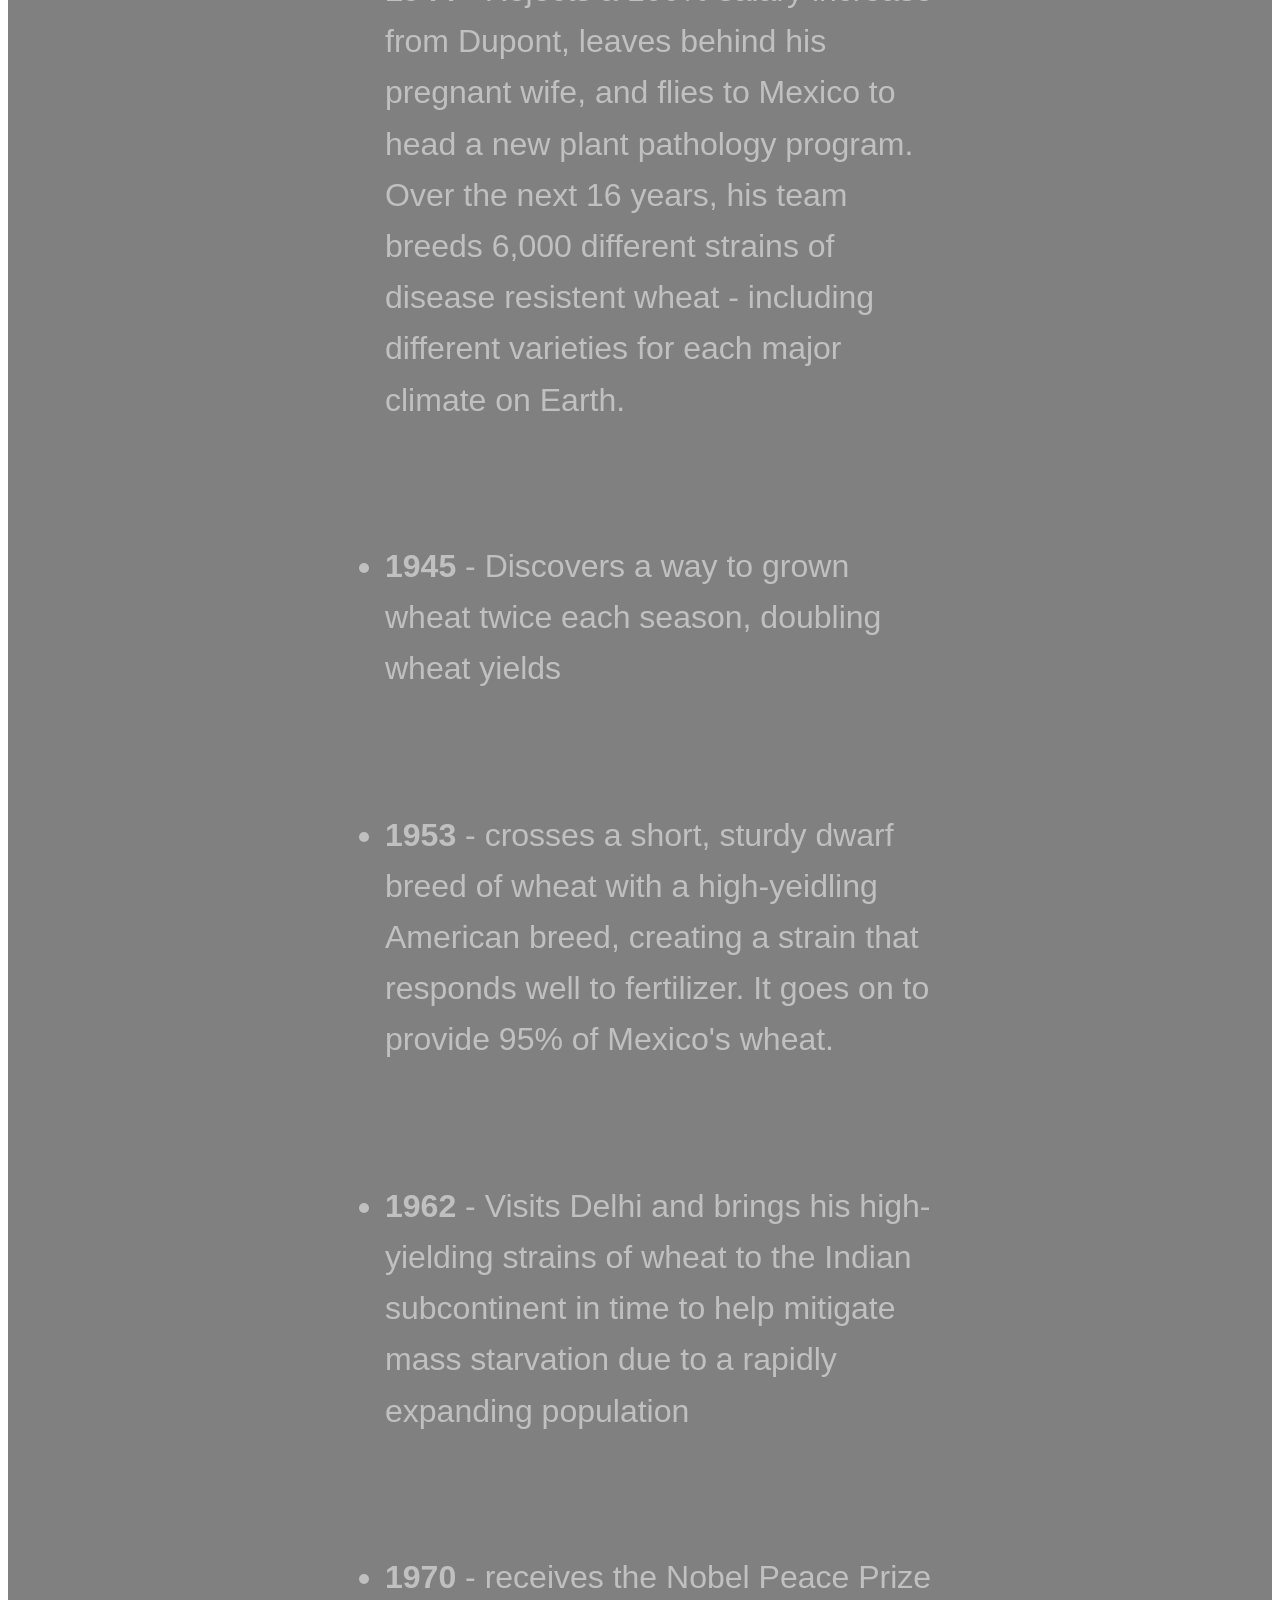
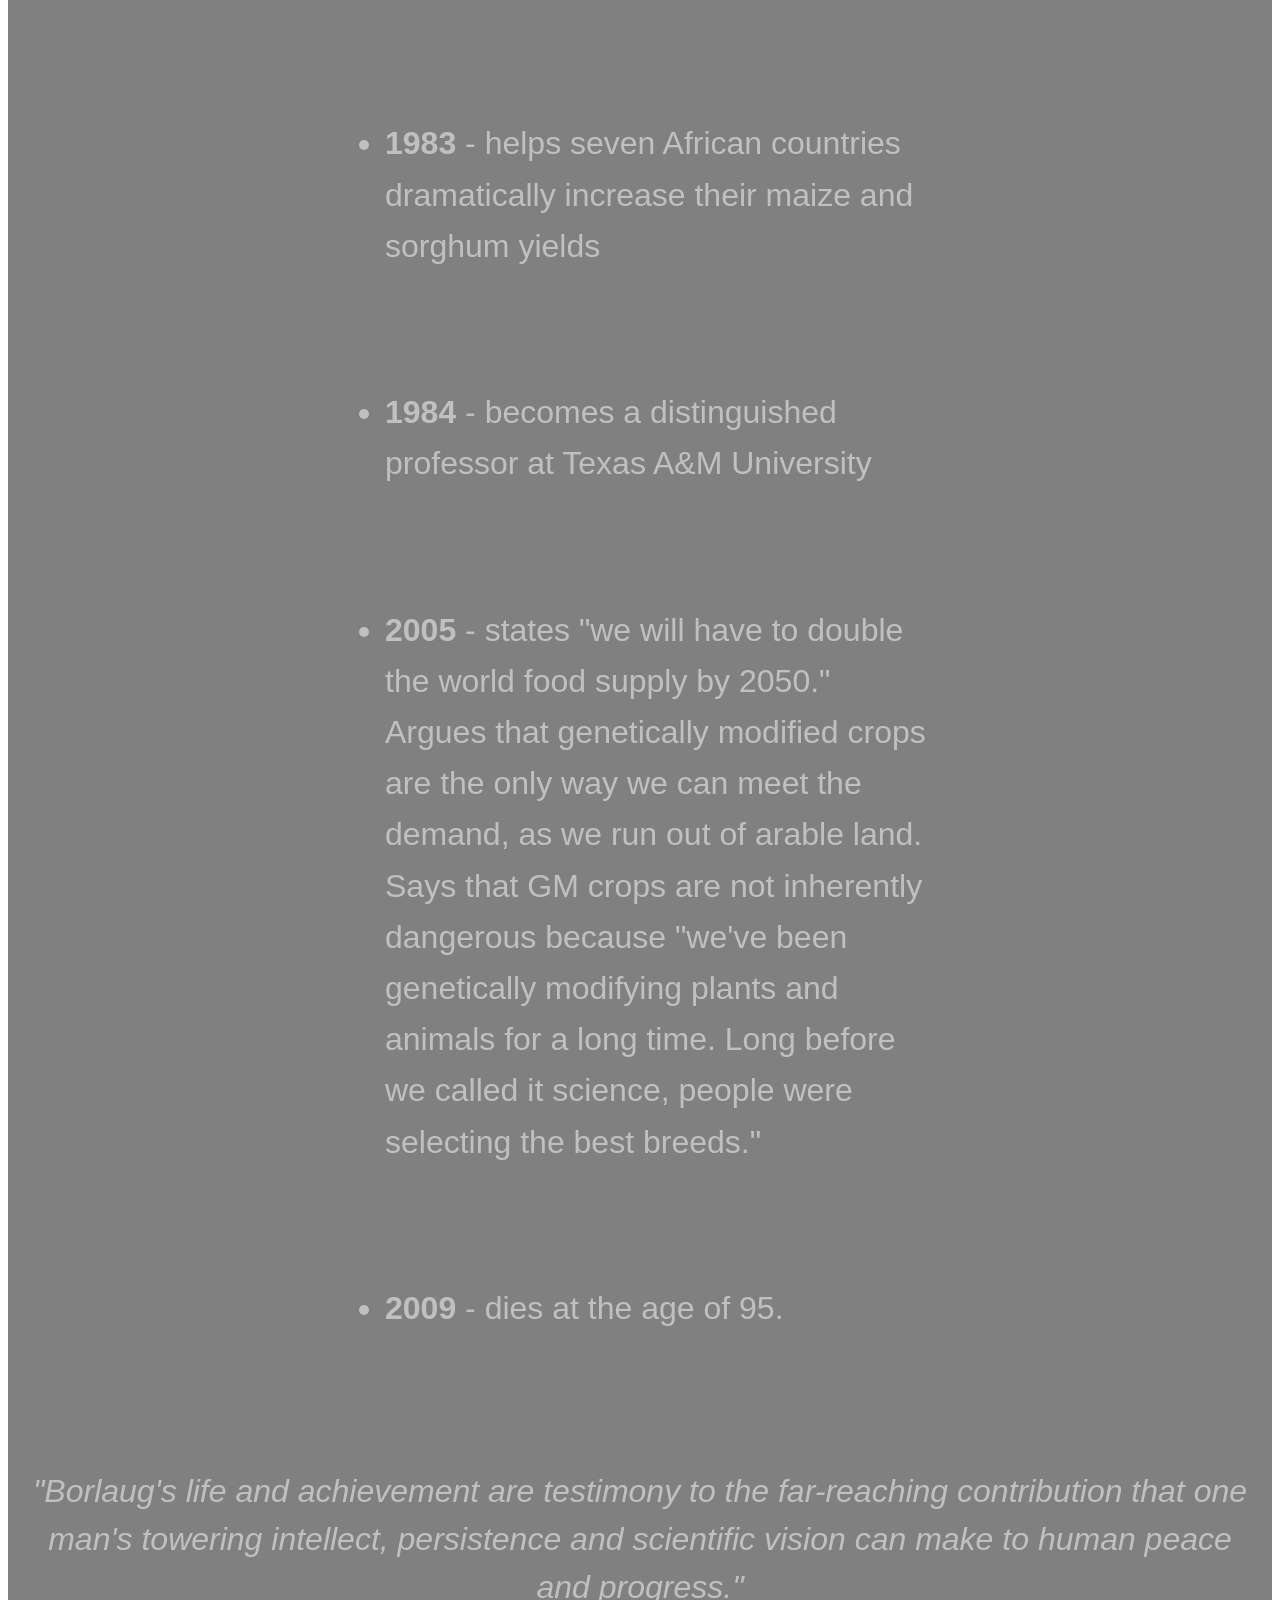
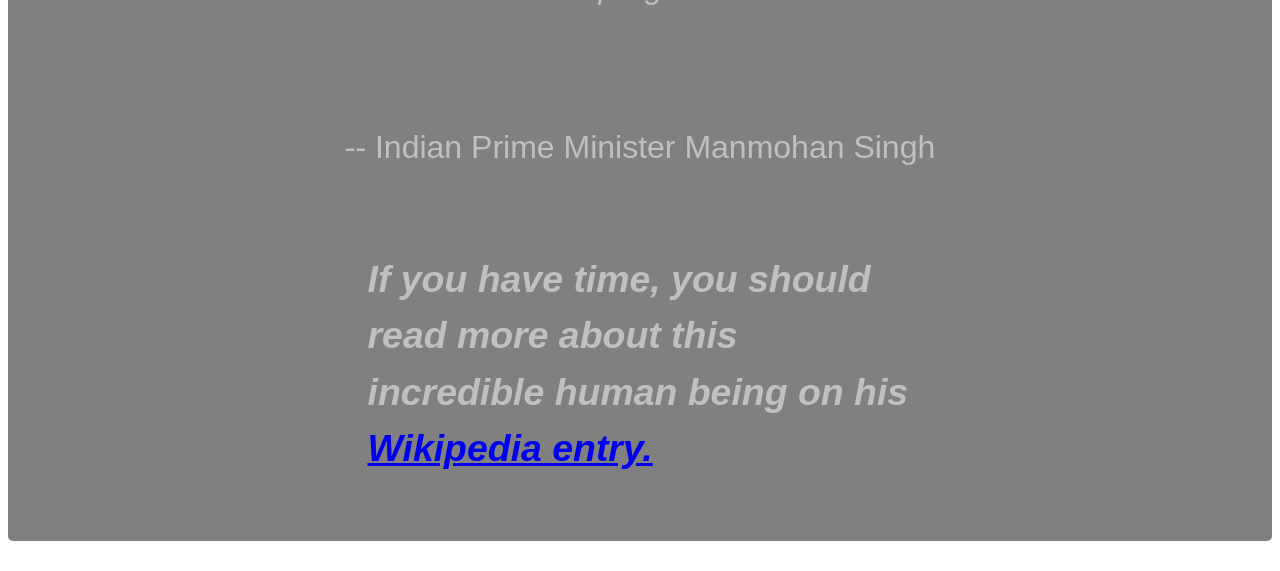
==== commit 829be3c0: "Code edits" ====
--- a/index.html
+++ b/index.html
@@ -15,26 +15,78 @@
 	</figure>
 	<h3 id="headline">Here's a time line of Dr. Borlaug's life:</h3><br>
 <ul>
-	<li><p><strong>1914</strong> - Born in Cresco, Iowa</p></li><br>
-	<li><p><strong>1933</strong> - Leaves his family's farm to attend the University of Minnesota, thanks to a Depression era program known as the "National Youth Administration"</p></li><br>
-	<li><p><strong>1935</strong> - Has to stop school and save up more money. Works in the Civilian Conservation Corps, helping starving Americans. "I saw how food changed them", he said. "All of this left scars on me." </p></li><br>
-	<li><p><strong>1937</strong> - Finishes university and takes a job in the US Forestry Service </p></li><br>
-	<li><p><strong>1938</strong> - Marries wife of 69 years Margret Gibson. Gets laid off due to budget cuts. Inspired by Elvin Charles Stakman, he returns to school study under Stakman, who teaches him about breeding pest-resistent plants. </p></li><br>
-	<li><P><strong>1941</strong> - Tries to enroll in the military after the Pearl Harbor attack, but is rejected. Instead, the military asked his lab to work on waterproof glue, DDT to control malaria, disinfectants, and other applied science. </P></li><br>
-	<li><p><strong>1942</strong> - Receives a Ph.D. in Genetics and Plant Pathology </p></li><br>
-	<li><p><strong>1944</strong> - Rejects a 100% salary increase from Dupont, leaves behind his pregnant wife, and flies to Mexico to head a new plant pathology program. Over the next 16 years, his team breeds 6,000 different strains of disease resistent wheat - including different varieties for each major climate on Earth. </p></li><br>
-	<li><P><strong>1945</strong> - Discovers a way to grown wheat twice each season, doubling wheat yields </P></li><br>
-	<li><p><strong>1953</strong> - crosses a short, sturdy dwarf breed of wheat with a high-yeidling American breed, creating a strain that responds well to fertilizer. It goes on to provide 95% of Mexico's wheat. </p></li><br>
-	<li><p><strong>1962</strong> - Visits Delhi and brings his high-yielding strains of wheat to the Indian subcontinent in time to help mitigate mass starvation due to a rapidly expanding population </p></li><br>
-	<li><p><strong>1970</strong> - receives the Nobel Peace Prize</p></li><br>
-	<li><p><strong>1983</strong> - helps seven African countries dramatically increase their maize and sorghum yields </p></li><br>
-	<li><p><strong>1984</strong> - becomes a distinguished professor at Texas A&M University</p></li><br>
-	<li><p><strong>2005</strong> - states "we will have to double the world food supply by 2050." Argues that genetically modified crops are the only way we can meet the demand, as we run out of arable land. Says that GM crops are not inherently dangerous because "we've been genetically modifying plants and animals for a long time. Long before we called it science, people were selecting the best breeds." </p></li><br>
-	<li><p><strong>2009</strong> - dies at the age of 95.</p></li><br>
+	<li>
+		<p><strong>1914</strong> - Born in Cresco, Iowa</p>
+	</li><br>
+	<li>
+		<p><strong>1933</strong> - 
+			Leaves his family's farm to attend the University of Minnesota, thanks to a Depression era program known as the "National Youth Administration"
+		</p></li><br>
+	<li>
+		<p><strong>1935</strong> - 
+			Has to stop school and save up more money. Works in the Civilian Conservation Corps, helping starving Americans. "I saw how food changed them", he said. "All of this left scars on me." 
+		</p></li><br>
+	<li>
+		<p><strong>1937</strong> - 
+			Finishes university and takes a job in the US Forestry Service 
+		</p></li><br>
+	<li>
+		<p><strong>1938</strong> - 
+			Marries wife of 69 years Margret Gibson. Gets laid off due to budget cuts. Inspired by Elvin Charles Stakman, he returns to school study under Stakman, who teaches him about breeding pest-resistent plants. 
+		</p></li><br>
+	<li>
+		<P><strong>1941</strong> - 
+			Tries to enroll in the military after the Pearl Harbor attack, but is rejected. Instead, the military asked his lab to work on waterproof glue, DDT to control malaria, disinfectants, and other applied science. 
+		</P></li><br>
+	<li>
+		<p><strong>1942</strong> - 
+			Receives a Ph.D. in Genetics and Plant Pathology 
+		</p></li><br>
+	<li>
+		<p><strong>1944</strong> - 
+			Rejects a 100% salary increase from Dupont, leaves behind his pregnant wife, and flies to Mexico to head a new plant pathology program. Over the next 16 years, his team breeds 6,000 different strains of disease resistent wheat - including different varieties for each major climate on Earth. 
+		</p></li><br>
+	<li>
+		<P><strong>1945</strong> - 
+			Discovers a way to grown wheat twice each season, doubling wheat yields 
+		</P></li><br>
+	<li>
+		<p><strong>1953</strong> - 
+			crosses a short, sturdy dwarf breed of wheat with a high-yeidling American breed, creating a strain that responds well to fertilizer. It goes on to provide 95% of Mexico's wheat. 
+		</p></li><br>
+	<li>
+		<p><strong>1962</strong> - 
+			Visits Delhi and brings his high-yielding strains of wheat to the Indian subcontinent in time to help mitigate mass starvation due to a rapidly expanding population 
+		</p></li><br>
+	<li>
+		<p><strong>1970</strong> - 
+			receives the Nobel Peace Prize
+		</p></li><br>
+	<li>
+		<p><strong>1983</strong> - 
+			helps seven African countries dramatically increase their maize and sorghum yields 
+		</p></li><br>
+	<li>
+		<p><strong>1984</strong> - 
+			becomes a distinguished professor at Texas A&M University
+		</p></li><br>
+	<li>
+		<p><strong>2005</strong> - 
+			states "we will have to double the world food supply by 2050." Argues that genetically modified crops are the only way we can meet the demand, as we run out of arable land. Says that GM crops are not inherently dangerous because "we've been genetically modifying plants and animals for a long time. Long before we called it science, people were selecting the best breeds." 
+		</p></li><br>
+	<li>
+		<p><strong>2009</strong> - 
+			dies at the age of 95.
+		</p></li><br>
 </ul>
-	<p><em>"Borlaug's life and achievement are testimony to the far-reaching contribution that one man's towering intellect, persistence and scientific vision can make to human peace and progress." </em></p><br>
+	<p>
+		<em>"Borlaug's life and achievement are testimony to the far-reaching contribution that one man's towering intellect, persistence and scientific vision can make to human peace and progress." 
+		</em>
+	</p><br>
 	<p>-- Indian Prime Minister Manmohan Singh</p><br>
-	<h3 id="blockquote"><strong>If you have time, you should read more about this incredible human being on his <a href="https://en.wikipedia.org/wiki/Norman_Borlaug" target="_blank" id="tribute-link">Wikipedia entry.</a></strong></h3>
+	<h3 id="blockquote">
+		<strong>If you have time, you should read more about this incredible human being on his <a href="https://en.wikipedia.org/wiki/Norman_Borlaug" target="_blank" id="tribute-link">Wikipedia entry.</a></strong>
+	</h3>
 	</main>
 	</body>
 </html>
--- a/styles.css
+++ b/styles.css
@@ -1,30 +1,45 @@
+html {
+  /* Setting a base font size of 10px give us easier rem calculations
+     Info: 1rem === 10px, 1.5rem === 15px, 2rem === 20px and so forth
+   */
+  font-size: 20px;
+}
+
 body {
   /* Native font stack https://getbootstrap.com/docs/4.2/content/reboot/#native-font-stack */
   font-family: -apple-system, BlinkMacSystemFont, "Segoe UI", "Roboto", "Helvetica Neue", Arial, sans-serif;
   font-size: 1.6rem;
   line-height: 1.5;
   text-align: center;
-  color: #333;
+  color: silver;
   margin: 0;
 }
 
 h1 {
-  font-size: 4rem;
+  font-size: 6rem;
   margin-bottom: 0;
+  color: black;
+  position: relative;
+  bottom: 10px;
+  
+
 }
 
 #main {
   margin: 30px 8px;
   padding: 15px;
   border-radius: 5px;
-  background: #eee;
+  background: gray;
 }
+
+
 img {
   max-width: 100%;
   display: block;
   height: auto;
   margin: 0 auto;
 }
+
 #img-div {
   background: white;
   padding: 10px;
@@ -33,10 +48,15 @@
 
 #img-caption {
   margin: 15px 0 5px 0;
+  color: black;
 }
+
+
+
 #headline {
   margin: 50px 0;
   text-align: center;
+  font-family: "Times New Roman", sans-serif;
 }
 
 ul {
@@ -55,5 +75,9 @@
   max-width: 545px;
   margin: 0 auto 50px auto;
   text-align: left;
+  display: grid;
+}
+a:hover{
+  color: black;
 }
 
